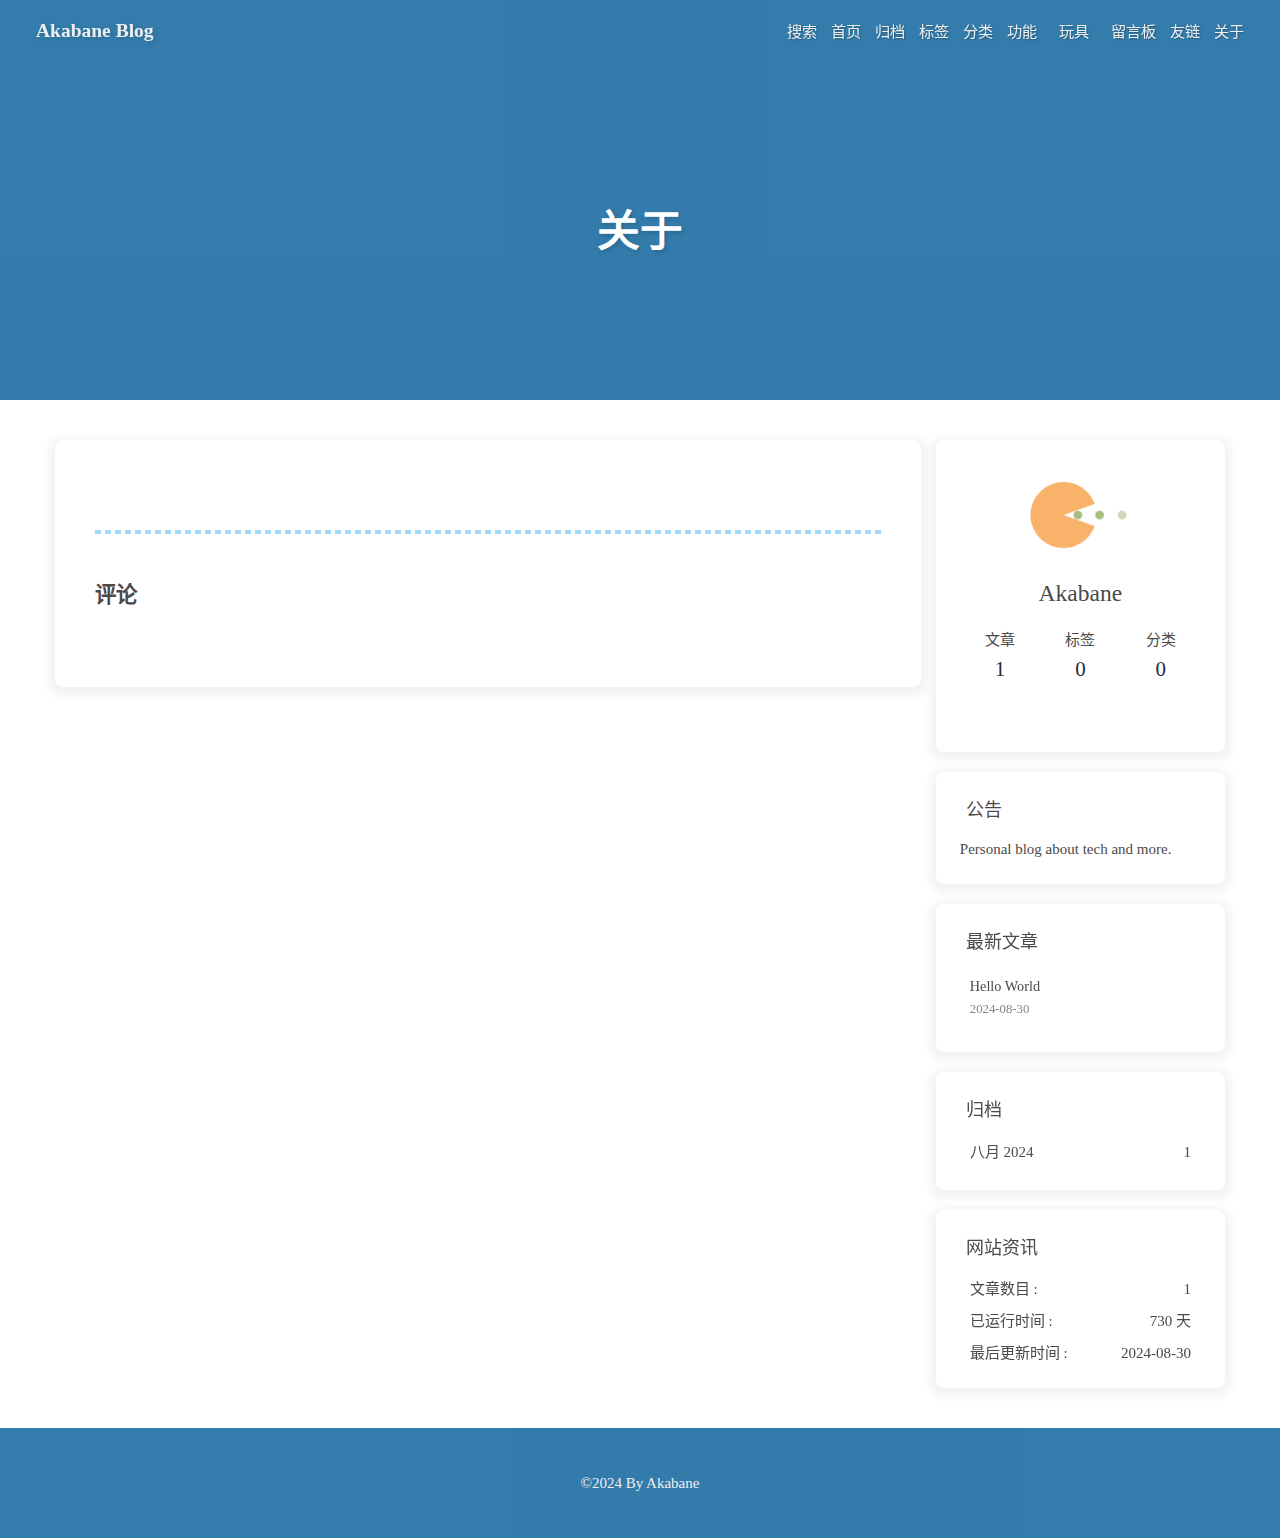
==== about/index.html @ aec5332e "Site updated: 2024-08-30 19:26:04" ====
<!DOCTYPE html><html lang="zh-CN" data-theme="light"><head><meta charset="UTF-8"><meta http-equiv="X-UA-Compatible" content="IE=edge"><meta name="viewport" content="width=device-width, initial-scale=1.0,viewport-fit=cover"><title>关于 | Akabane Blog</title><meta name="author" content="Akabane"><meta name="copyright" content="Akabane"><meta name="format-detection" content="telephone=no"><meta name="theme-color" content="#ffffff"><meta property="og:type" content="website">
<meta property="og:title" content="关于">
<meta property="og:url" content="https://www.akabane.blog/about/index.html">
<meta property="og:site_name" content="Akabane Blog">
<meta property="og:locale" content="zh_CN">
<meta property="og:image" content="https://resources.akabane.blog/resources/avatar.webp">
<meta property="article:published_time" content="2024-08-30T04:27:38.000Z">
<meta property="article:modified_time" content="2024-08-30T04:28:14.396Z">
<meta property="article:author" content="Akabane">
<meta name="twitter:card" content="summary">
<meta name="twitter:image" content="https://resources.akabane.blog/resources/avatar.webp"><link rel="shortcut icon" href="https://resources.akabane.blog/resources/avatar.webp"><link rel="canonical" href="https://www.akabane.blog/about/index.html"><link rel="preconnect" href="//cdn.jsdelivr.net"/><link rel="stylesheet" href="/css/index.css?v=4.13.0"><link rel="stylesheet" href="https://resources.akabane.blog/plugins/@fortawesome/fontawesome-free/css/all.min.css"><link rel="stylesheet" href="https://resources.akabane.blog/plugins/@fancyapps/ui/dist/fancybox/fancybox.css" media="print" onload="this.media='all'"><script>const GLOBAL_CONFIG = {
  root: '/',
  algolia: undefined,
  localSearch: {"path":"/search.xml","preload":false,"top_n_per_article":1,"unescape":false,"languages":{"hits_empty":"找不到您查询的内容：${query}","hits_stats":"共找到 ${hits} 篇文章"}},
  translate: undefined,
  noticeOutdate: {"limitDay":360,"position":"top","messagePrev":"It has been","messageNext":"days since the last update, the content of the article may be outdated."},
  highlight: {"plugin":"highlight.js","highlightCopy":true,"highlightLang":true,"highlightHeightLimit":false},
  copy: {
    success: '复制成功',
    error: '复制错误',
    noSupport: '浏览器不支持'
  },
  relativeDate: {
    homepage: false,
    post: false
  },
  runtime: '天',
  dateSuffix: {
    just: '刚刚',
    min: '分钟前',
    hour: '小时前',
    day: '天前',
    month: '个月前'
  },
  copyright: undefined,
  lightbox: 'fancybox',
  Snackbar: undefined,
  infinitegrid: {
    js: 'https://resources.akabane.blog/plugins/@egjs/infinitegrid/dist/infinitegrid.min.js',
    buttonText: '加载更多'
  },
  isPhotoFigcaption: true,
  islazyload: false,
  isAnchor: false,
  percent: {
    toc: true,
    rightside: false,
  },
  autoDarkmode: false
}</script><script id="config-diff">var GLOBAL_CONFIG_SITE = {
  title: '关于',
  isPost: false,
  isHome: false,
  isHighlightShrink: false,
  isToc: false,
  postUpdate: '2024-08-30 12:28:14'
}</script><script>(win=>{
      win.saveToLocal = {
        set: (key, value, ttl) => {
          if (ttl === 0) return
          const now = Date.now()
          const expiry = now + ttl * 86400000
          const item = {
            value,
            expiry
          }
          localStorage.setItem(key, JSON.stringify(item))
        },
      
        get: key => {
          const itemStr = localStorage.getItem(key)
      
          if (!itemStr) {
            return undefined
          }
          const item = JSON.parse(itemStr)
          const now = Date.now()
      
          if (now > item.expiry) {
            localStorage.removeItem(key)
            return undefined
          }
          return item.value
        }
      }
    
      win.getScript = (url, attr = {}) => new Promise((resolve, reject) => {
        const script = document.createElement('script')
        script.src = url
        script.async = true
        script.onerror = reject
        script.onload = script.onreadystatechange = function() {
          const loadState = this.readyState
          if (loadState && loadState !== 'loaded' && loadState !== 'complete') return
          script.onload = script.onreadystatechange = null
          resolve()
        }

        Object.keys(attr).forEach(key => {
          script.setAttribute(key, attr[key])
        })

        document.head.appendChild(script)
      })
    
      win.getCSS = (url, id = false) => new Promise((resolve, reject) => {
        const link = document.createElement('link')
        link.rel = 'stylesheet'
        link.href = url
        if (id) link.id = id
        link.onerror = reject
        link.onload = link.onreadystatechange = function() {
          const loadState = this.readyState
          if (loadState && loadState !== 'loaded' && loadState !== 'complete') return
          link.onload = link.onreadystatechange = null
          resolve()
        }
        document.head.appendChild(link)
      })
    
      win.activateDarkMode = () => {
        document.documentElement.setAttribute('data-theme', 'dark')
        if (document.querySelector('meta[name="theme-color"]') !== null) {
          document.querySelector('meta[name="theme-color"]').setAttribute('content', '#0d0d0d')
        }
      }
      win.activateLightMode = () => {
        document.documentElement.setAttribute('data-theme', 'light')
        if (document.querySelector('meta[name="theme-color"]') !== null) {
          document.querySelector('meta[name="theme-color"]').setAttribute('content', '#ffffff')
        }
      }
      const t = saveToLocal.get('theme')
    
        if (t === 'dark') activateDarkMode()
        else if (t === 'light') activateLightMode()
      
      const asideStatus = saveToLocal.get('aside-status')
      if (asideStatus !== undefined) {
        if (asideStatus === 'hide') {
          document.documentElement.classList.add('hide-aside')
        } else {
          document.documentElement.classList.remove('hide-aside')
        }
      }
    
      const detectApple = () => {
        if(/iPad|iPhone|iPod|Macintosh/.test(navigator.userAgent)){
          document.documentElement.classList.add('apple')
        }
      }
      detectApple()
    })(window)</script><link rel="stylesheet" href="/css/custom.css"><meta name="generator" content="Hexo 7.3.0"></head><body><div id="loading-box"><div class="loading-left-bg"></div><div class="loading-right-bg"></div><div class="spinner-box"><div class="configure-border-1"><div class="configure-core"></div></div><div class="configure-border-2"><div class="configure-core"></div></div><div class="loading-word">加载中...</div></div></div><script>(()=>{
  const $loadingBox = document.getElementById('loading-box')
  const $body = document.body
  const preloader = {
    endLoading: () => {
      $body.style.overflow = ''
      $loadingBox.classList.add('loaded')
    },
    initLoading: () => {
      $body.style.overflow = 'hidden'
      $loadingBox.classList.remove('loaded')
    }
  }

  preloader.initLoading()
  window.addEventListener('load',() => { preloader.endLoading() })

  if (false) {
    document.addEventListener('pjax:send', () => { preloader.initLoading() })
    document.addEventListener('pjax:complete', () => { preloader.endLoading() })
  }
})()</script><div id="sidebar"><div id="menu-mask"></div><div id="sidebar-menus"><div class="avatar-img is-center"><img src="https://resources.akabane.blog/resources/avatar.webp" onerror="onerror=null;src='/img/friend_404.gif'" alt="avatar"/></div><div class="sidebar-site-data site-data is-center"><a href="/archives/"><div class="headline">文章</div><div class="length-num">1</div></a><a href="/tags/"><div class="headline">标签</div><div class="length-num">0</div></a><a href="/categories/"><div class="headline">分类</div><div class="length-num">0</div></a></div><hr class="custom-hr"/><div class="menus_items"><div class="menus_item"><a class="site-page" href="/"><i class="fa-fw fas fa-home"></i><span> 首页</span></a></div><div class="menus_item"><a class="site-page" href="/archives/"><i class="fa-fw fas fa-archive"></i><span> 归档</span></a></div><div class="menus_item"><a class="site-page" href="/tags/"><i class="fa-fw fas fa-tags"></i><span> 标签</span></a></div><div class="menus_item"><a class="site-page" href="/categories/"><i class="fa-fw fas fa-folder-open"></i><span> 分类</span></a></div><div class="menus_item"><a class="site-page group" href="javascript:void(0);"><i class="fa-fw fa-solid fa-wand-sparkles"></i><span> 功能</span><i class="fas fa-chevron-down"></i></a><ul class="menus_item_child"><li><a class="site-page child" href="/null"><i class="fa-fw fa-solid fa-code"></i><span> null</span></a></li></ul></div><div class="menus_item"><a class="site-page group" href="javascript:void(0);"><i class="fa-fw fa-solid fa-dragon"></i><span> 玩具</span><i class="fas fa-chevron-down"></i></a><ul class="menus_item_child"><li><a class="site-page child" href="/null"><i class="fa-fw fa-solid fa-code"></i><span> null</span></a></li></ul></div><div class="menus_item"><a class="site-page" href="/messages"><i class="fa-fw fa-solid fa-comment-dots"></i><span> 留言板</span></a></div><div class="menus_item"><a class="site-page" href="/link/"><i class="fa-fw fas fa-link"></i><span> 友链</span></a></div><div class="menus_item"><a class="site-page" href="/about/"><i class="fa-fw fas fa-heart"></i><span> 关于</span></a></div></div></div></div><div class="page" id="body-wrap"><header class="not-home-page" id="page-header"><nav id="nav"><span id="blog-info"><a href="/" title="Akabane Blog"><span class="site-name">Akabane Blog</span></a></span><div id="menus"><div id="search-button"><a class="site-page social-icon search" href="javascript:void(0);"><i class="fas fa-search fa-fw"></i><span> 搜索</span></a></div><div class="menus_items"><div class="menus_item"><a class="site-page" href="/"><i class="fa-fw fas fa-home"></i><span> 首页</span></a></div><div class="menus_item"><a class="site-page" href="/archives/"><i class="fa-fw fas fa-archive"></i><span> 归档</span></a></div><div class="menus_item"><a class="site-page" href="/tags/"><i class="fa-fw fas fa-tags"></i><span> 标签</span></a></div><div class="menus_item"><a class="site-page" href="/categories/"><i class="fa-fw fas fa-folder-open"></i><span> 分类</span></a></div><div class="menus_item"><a class="site-page group" href="javascript:void(0);"><i class="fa-fw fa-solid fa-wand-sparkles"></i><span> 功能</span><i class="fas fa-chevron-down"></i></a><ul class="menus_item_child"><li><a class="site-page child" href="/null"><i class="fa-fw fa-solid fa-code"></i><span> null</span></a></li></ul></div><div class="menus_item"><a class="site-page group" href="javascript:void(0);"><i class="fa-fw fa-solid fa-dragon"></i><span> 玩具</span><i class="fas fa-chevron-down"></i></a><ul class="menus_item_child"><li><a class="site-page child" href="/null"><i class="fa-fw fa-solid fa-code"></i><span> null</span></a></li></ul></div><div class="menus_item"><a class="site-page" href="/messages"><i class="fa-fw fa-solid fa-comment-dots"></i><span> 留言板</span></a></div><div class="menus_item"><a class="site-page" href="/link/"><i class="fa-fw fas fa-link"></i><span> 友链</span></a></div><div class="menus_item"><a class="site-page" href="/about/"><i class="fa-fw fas fa-heart"></i><span> 关于</span></a></div></div><div id="toggle-menu"><a class="site-page" href="javascript:void(0);"><i class="fas fa-bars fa-fw"></i></a></div></div></nav><div id="page-site-info"><h1 id="site-title">关于</h1></div></header><main class="layout" id="content-inner"><div id="page"><div id="article-container"></div><hr class="custom-hr"/><div id="post-comment"><div class="comment-head"><div class="comment-headline"><i class="fas fa-comments fa-fw"></i><span> 评论</span></div></div><div class="comment-wrap"><div><div id="giscus-wrap"></div></div></div></div></div><div class="aside-content" id="aside-content"><div class="card-widget card-info"><div class="is-center"><div class="avatar-img"><img src="https://resources.akabane.blog/resources/avatar.webp" onerror="this.onerror=null;this.src='/img/friend_404.gif'" alt="avatar"/></div><div class="author-info__name">Akabane</div><div class="author-info__description"></div></div><div class="card-info-data site-data is-center"><a href="/archives/"><div class="headline">文章</div><div class="length-num">1</div></a><a href="/tags/"><div class="headline">标签</div><div class="length-num">0</div></a><a href="/categories/"><div class="headline">分类</div><div class="length-num">0</div></a></div><div class="card-info-social-icons is-center"><a class="social-icon" href="https://github.com/COPaAkabane" target="_blank" title="Github"><i class="fab fa-github" style="color: #1E90FF;"></i></a><a class="social-icon" href="mailto:contact@akabane.blog" target="_blank" title="Email"><i class="fas fa-envelope" style="color: #1E90FF;"></i></a><a class="social-icon" href="https://space.bilibili.com/3537111714105787" target="_blank" title="BiliBili"><i class="fa-brands fa-bilibili" style="color: #1E90FF;"></i></a></div></div><div class="card-widget card-announcement"><div class="item-headline"><i class="fas fa-bullhorn fa-shake"></i><span>公告</span></div><div class="announcement_content">Personal blog about tech and more.</div></div><div class="sticky_layout"><div class="card-widget card-recent-post"><div class="item-headline"><i class="fas fa-history"></i><span>最新文章</span></div><div class="aside-list"><div class="aside-list-item no-cover"><div class="content"><a class="title" href="/archives/hello-world.html" title="Hello World">Hello World</a><time datetime="2024-08-30T03:13:29.119Z" title="发表于 2024-08-30 11:13:29">2024-08-30</time></div></div></div></div><div class="card-widget card-archives"><div class="item-headline"><i class="fas fa-archive"></i><span>归档</span></div><ul class="card-archive-list"><li class="card-archive-list-item"><a class="card-archive-list-link" href="/archives/2024/08/"><span class="card-archive-list-date">八月 2024</span><span class="card-archive-list-count">1</span></a></li></ul></div><div class="card-widget card-webinfo"><div class="item-headline"><i class="fas fa-chart-line"></i><span>网站资讯</span></div><div class="webinfo"><div class="webinfo-item"><div class="item-name">文章数目 :</div><div class="item-count">1</div></div><div class="webinfo-item"><div class="item-name">已运行时间 :</div><div class="item-count" id="runtimeshow" data-publishDate="2024-07-24T12:32:00.000Z"><i class="fa-solid fa-spinner fa-spin"></i></div></div><div class="webinfo-item"><div class="item-name">最后更新时间 :</div><div class="item-count" id="last-push-date" data-lastPushDate="2024-08-30T11:26:04.118Z"><i class="fa-solid fa-spinner fa-spin"></i></div></div></div></div></div></div></main><footer id="footer"><div id="footer-wrap"><div class="copyright">&copy;2024 By Akabane</div></div></footer></div><div id="rightside"><div id="rightside-config-hide"><button id="darkmode" type="button" title="浅色和深色模式转换"><i class="fas fa-adjust"></i></button><button id="hide-aside-btn" type="button" title="单栏和双栏切换"><i class="fas fa-arrows-alt-h"></i></button></div><div id="rightside-config-show"><button id="rightside-config" type="button" title="设置"><i class="fas fa-cog fa-spin"></i></button><a id="to_comment" href="#post-comment" title="直达评论"><i class="fas fa-comments"></i></a><button id="go-up" type="button" title="回到顶部"><span class="scroll-percent"></span><i class="fas fa-arrow-up"></i></button></div></div><div><script src="/js/utils.js?v=4.13.0"></script><script src="/js/main.js?v=4.13.0"></script><script src="https://resources.akabane.blog/plugins/@fancyapps/ui/dist/fancybox/fancybox.umd.js"></script><div class="js-pjax"><script>(()=>{
  const getGiscusTheme = theme => {
    return theme === 'dark' ? 'dark' : 'light'
  }

  const loadGiscus = () => {
    const config = Object.assign({
      src: 'https://giscus.app/client.js',
      'data-repo': 'COPaAkabane/cus',
      'data-repo-id': 'R_kgDOMai7QA',
      'data-category-id': '',
      'data-mapping': 'pathname',
      'data-theme': getGiscusTheme(document.documentElement.getAttribute('data-theme')),
      'data-reactions-enabled': '1',
      crossorigin: 'anonymous',
      async: true
    },null)

    const ele = document.createElement('script')
    for (let key in config) {
      ele.setAttribute(key, config[key])
    }
    document.getElementById('giscus-wrap').appendChild(ele)
  }

  const changeGiscusTheme = theme => {
    const sendMessage = message => {
      const iframe = document.querySelector('iframe.giscus-frame')
      if (!iframe) return
      iframe.contentWindow.postMessage({ giscus: message }, 'https://giscus.app')
    }

    sendMessage({
      setConfig: {
        theme: getGiscusTheme(theme)
      }
    });
  }

  btf.addGlobalFn('themeChange', changeGiscusTheme, 'giscus')

  if ('Giscus' === 'Giscus' || !true) {
    if (true) btf.loadComment(document.getElementById('giscus-wrap'), loadGiscus)
    else loadGiscus()
  } else {
    window.loadOtherComment= loadGiscus
  }
})()</script></div><script defer="defer" id="ribbon" src="https://resources.akabane.blog/plugins/butterfly-extsrc/dist/canvas-ribbon.min.js" size="150" alpha="0.6" zIndex="-1" mobile="true" data-click="true"></script><div id="local-search"><div class="search-dialog"><nav class="search-nav"><span class="search-dialog-title">搜索</span><span id="loading-status"></span><button class="search-close-button"><i class="fas fa-times"></i></button></nav><div class="is-center" id="loading-database"><i class="fas fa-spinner fa-pulse"></i><span>  数据库加载中</span></div><div class="search-wrap"><div id="local-search-input"><div class="local-search-box"><input class="local-search-box--input" placeholder="搜索文章" type="text"/></div></div><hr/><div id="local-search-results"></div><div id="local-search-stats-wrap"></div></div></div><div id="search-mask"></div><script src="/js/search/local-search.js?v=4.13.0"></script></div></div></body></html>
---- css/custom.css ----
@font-face {
	font-family: Harmony;
    font-display: swap;
	src: url('https://resources.akabane.blog/resources/fonts/HarmonyOS_Sans_SC_Medium.woff') format('woff');
}
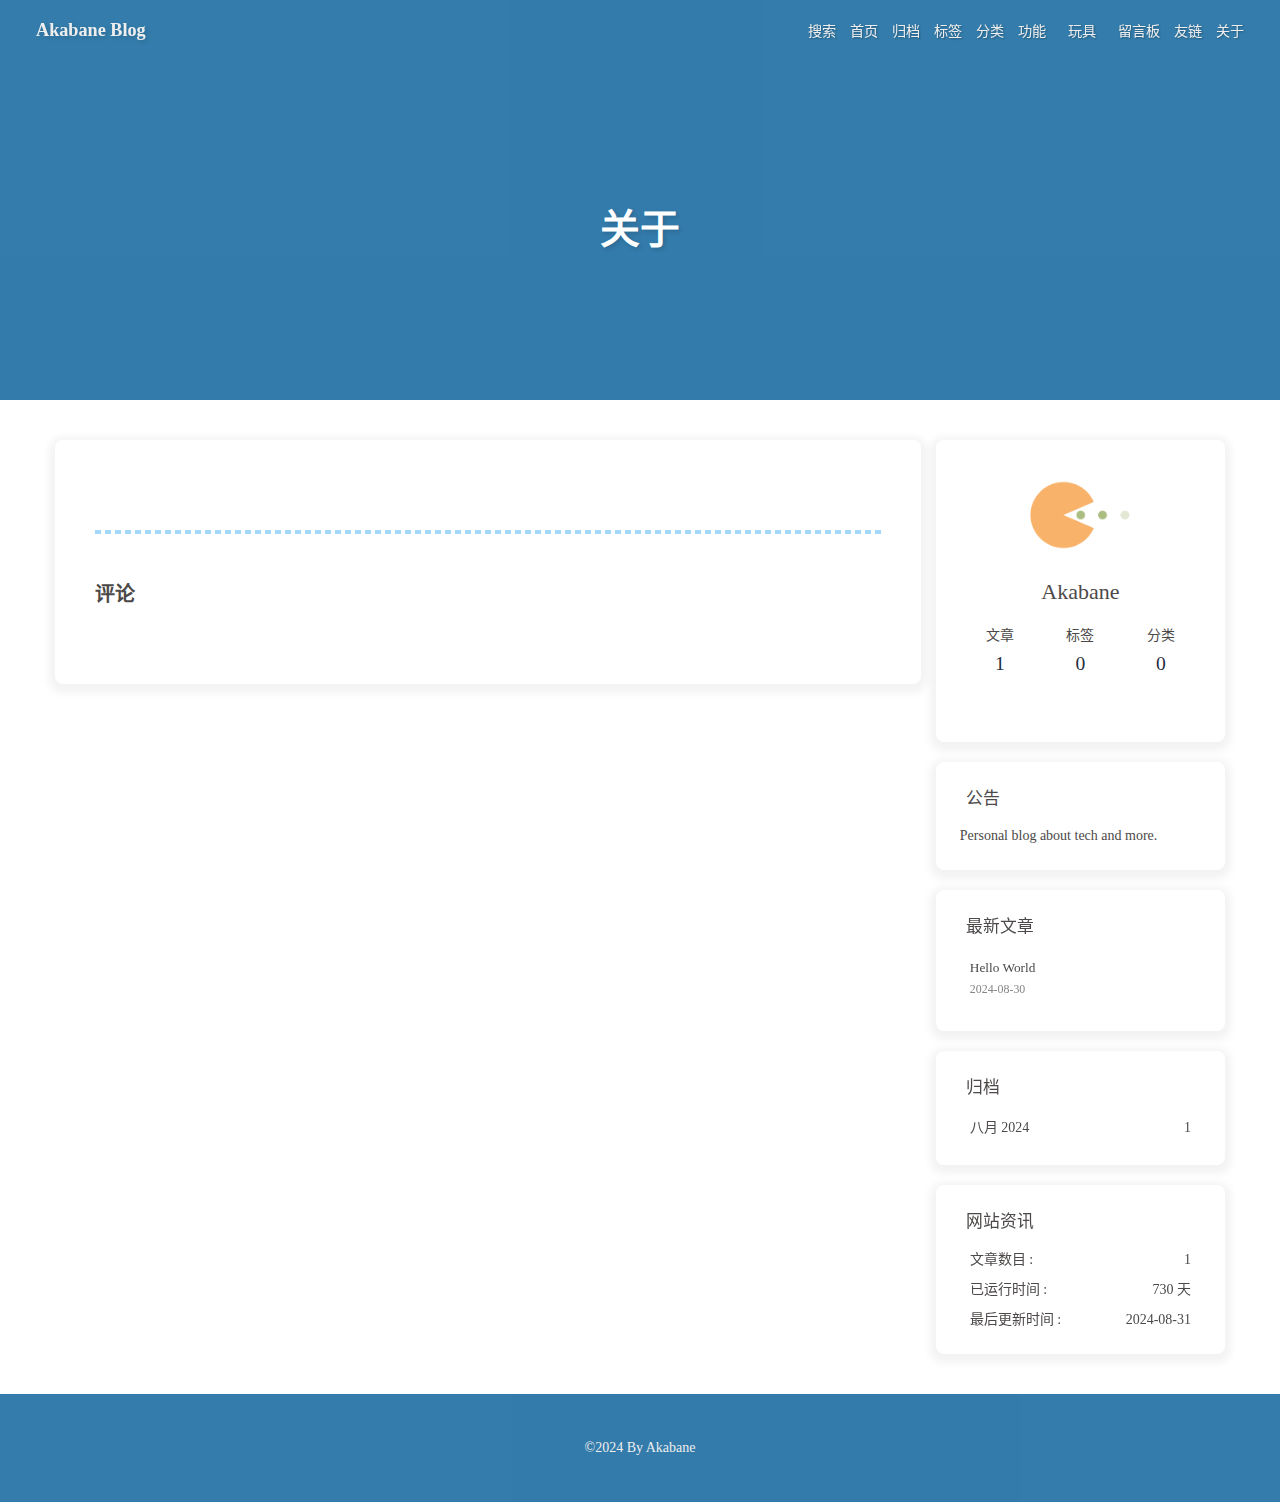
==== commit b7cbb264: "Site updated: 2024-08-31 11:11:46" ====
--- a/about/index.html
+++ b/about/index.html
@@ -150,28 +150,7 @@
         }
       }
       detectApple()
-    })(window)</script><link rel="stylesheet" href="/css/custom.css"><meta name="generator" content="Hexo 7.3.0"></head><body><div id="loading-box"><div class="loading-left-bg"></div><div class="loading-right-bg"></div><div class="spinner-box"><div class="configure-border-1"><div class="configure-core"></div></div><div class="configure-border-2"><div class="configure-core"></div></div><div class="loading-word">加载中...</div></div></div><script>(()=>{
-  const $loadingBox = document.getElementById('loading-box')
-  const $body = document.body
-  const preloader = {
-    endLoading: () => {
-      $body.style.overflow = ''
-      $loadingBox.classList.add('loaded')
-    },
-    initLoading: () => {
-      $body.style.overflow = 'hidden'
-      $loadingBox.classList.remove('loaded')
-    }
-  }
-
-  preloader.initLoading()
-  window.addEventListener('load',() => { preloader.endLoading() })
-
-  if (false) {
-    document.addEventListener('pjax:send', () => { preloader.initLoading() })
-    document.addEventListener('pjax:complete', () => { preloader.endLoading() })
-  }
-})()</script><div id="sidebar"><div id="menu-mask"></div><div id="sidebar-menus"><div class="avatar-img is-center"><img src="https://resources.akabane.blog/resources/avatar.webp" onerror="onerror=null;src='/img/friend_404.gif'" alt="avatar"/></div><div class="sidebar-site-data site-data is-center"><a href="/archives/"><div class="headline">文章</div><div class="length-num">1</div></a><a href="/tags/"><div class="headline">标签</div><div class="length-num">0</div></a><a href="/categories/"><div class="headline">分类</div><div class="length-num">0</div></a></div><hr class="custom-hr"/><div class="menus_items"><div class="menus_item"><a class="site-page" href="/"><i class="fa-fw fas fa-home"></i><span> 首页</span></a></div><div class="menus_item"><a class="site-page" href="/archives/"><i class="fa-fw fas fa-archive"></i><span> 归档</span></a></div><div class="menus_item"><a class="site-page" href="/tags/"><i class="fa-fw fas fa-tags"></i><span> 标签</span></a></div><div class="menus_item"><a class="site-page" href="/categories/"><i class="fa-fw fas fa-folder-open"></i><span> 分类</span></a></div><div class="menus_item"><a class="site-page group" href="javascript:void(0);"><i class="fa-fw fa-solid fa-wand-sparkles"></i><span> 功能</span><i class="fas fa-chevron-down"></i></a><ul class="menus_item_child"><li><a class="site-page child" href="/null"><i class="fa-fw fa-solid fa-code"></i><span> null</span></a></li></ul></div><div class="menus_item"><a class="site-page group" href="javascript:void(0);"><i class="fa-fw fa-solid fa-dragon"></i><span> 玩具</span><i class="fas fa-chevron-down"></i></a><ul class="menus_item_child"><li><a class="site-page child" href="/null"><i class="fa-fw fa-solid fa-code"></i><span> null</span></a></li></ul></div><div class="menus_item"><a class="site-page" href="/messages"><i class="fa-fw fa-solid fa-comment-dots"></i><span> 留言板</span></a></div><div class="menus_item"><a class="site-page" href="/link/"><i class="fa-fw fas fa-link"></i><span> 友链</span></a></div><div class="menus_item"><a class="site-page" href="/about/"><i class="fa-fw fas fa-heart"></i><span> 关于</span></a></div></div></div></div><div class="page" id="body-wrap"><header class="not-home-page" id="page-header"><nav id="nav"><span id="blog-info"><a href="/" title="Akabane Blog"><span class="site-name">Akabane Blog</span></a></span><div id="menus"><div id="search-button"><a class="site-page social-icon search" href="javascript:void(0);"><i class="fas fa-search fa-fw"></i><span> 搜索</span></a></div><div class="menus_items"><div class="menus_item"><a class="site-page" href="/"><i class="fa-fw fas fa-home"></i><span> 首页</span></a></div><div class="menus_item"><a class="site-page" href="/archives/"><i class="fa-fw fas fa-archive"></i><span> 归档</span></a></div><div class="menus_item"><a class="site-page" href="/tags/"><i class="fa-fw fas fa-tags"></i><span> 标签</span></a></div><div class="menus_item"><a class="site-page" href="/categories/"><i class="fa-fw fas fa-folder-open"></i><span> 分类</span></a></div><div class="menus_item"><a class="site-page group" href="javascript:void(0);"><i class="fa-fw fa-solid fa-wand-sparkles"></i><span> 功能</span><i class="fas fa-chevron-down"></i></a><ul class="menus_item_child"><li><a class="site-page child" href="/null"><i class="fa-fw fa-solid fa-code"></i><span> null</span></a></li></ul></div><div class="menus_item"><a class="site-page group" href="javascript:void(0);"><i class="fa-fw fa-solid fa-dragon"></i><span> 玩具</span><i class="fas fa-chevron-down"></i></a><ul class="menus_item_child"><li><a class="site-page child" href="/null"><i class="fa-fw fa-solid fa-code"></i><span> null</span></a></li></ul></div><div class="menus_item"><a class="site-page" href="/messages"><i class="fa-fw fa-solid fa-comment-dots"></i><span> 留言板</span></a></div><div class="menus_item"><a class="site-page" href="/link/"><i class="fa-fw fas fa-link"></i><span> 友链</span></a></div><div class="menus_item"><a class="site-page" href="/about/"><i class="fa-fw fas fa-heart"></i><span> 关于</span></a></div></div><div id="toggle-menu"><a class="site-page" href="javascript:void(0);"><i class="fas fa-bars fa-fw"></i></a></div></div></nav><div id="page-site-info"><h1 id="site-title">关于</h1></div></header><main class="layout" id="content-inner"><div id="page"><div id="article-container"></div><hr class="custom-hr"/><div id="post-comment"><div class="comment-head"><div class="comment-headline"><i class="fas fa-comments fa-fw"></i><span> 评论</span></div></div><div class="comment-wrap"><div><div id="giscus-wrap"></div></div></div></div></div><div class="aside-content" id="aside-content"><div class="card-widget card-info"><div class="is-center"><div class="avatar-img"><img src="https://resources.akabane.blog/resources/avatar.webp" onerror="this.onerror=null;this.src='/img/friend_404.gif'" alt="avatar"/></div><div class="author-info__name">Akabane</div><div class="author-info__description"></div></div><div class="card-info-data site-data is-center"><a href="/archives/"><div class="headline">文章</div><div class="length-num">1</div></a><a href="/tags/"><div class="headline">标签</div><div class="length-num">0</div></a><a href="/categories/"><div class="headline">分类</div><div class="length-num">0</div></a></div><div class="card-info-social-icons is-center"><a class="social-icon" href="https://github.com/COPaAkabane" target="_blank" title="Github"><i class="fab fa-github" style="color: #1E90FF;"></i></a><a class="social-icon" href="mailto:contact@akabane.blog" target="_blank" title="Email"><i class="fas fa-envelope" style="color: #1E90FF;"></i></a><a class="social-icon" href="https://space.bilibili.com/3537111714105787" target="_blank" title="BiliBili"><i class="fa-brands fa-bilibili" style="color: #1E90FF;"></i></a></div></div><div class="card-widget card-announcement"><div class="item-headline"><i class="fas fa-bullhorn fa-shake"></i><span>公告</span></div><div class="announcement_content">Personal blog about tech and more.</div></div><div class="sticky_layout"><div class="card-widget card-recent-post"><div class="item-headline"><i class="fas fa-history"></i><span>最新文章</span></div><div class="aside-list"><div class="aside-list-item no-cover"><div class="content"><a class="title" href="/archives/hello-world.html" title="Hello World">Hello World</a><time datetime="2024-08-30T03:13:29.119Z" title="发表于 2024-08-30 11:13:29">2024-08-30</time></div></div></div></div><div class="card-widget card-archives"><div class="item-headline"><i class="fas fa-archive"></i><span>归档</span></div><ul class="card-archive-list"><li class="card-archive-list-item"><a class="card-archive-list-link" href="/archives/2024/08/"><span class="card-archive-list-date">八月 2024</span><span class="card-archive-list-count">1</span></a></li></ul></div><div class="card-widget card-webinfo"><div class="item-headline"><i class="fas fa-chart-line"></i><span>网站资讯</span></div><div class="webinfo"><div class="webinfo-item"><div class="item-name">文章数目 :</div><div class="item-count">1</div></div><div class="webinfo-item"><div class="item-name">已运行时间 :</div><div class="item-count" id="runtimeshow" data-publishDate="2024-07-24T12:32:00.000Z"><i class="fa-solid fa-spinner fa-spin"></i></div></div><div class="webinfo-item"><div class="item-name">最后更新时间 :</div><div class="item-count" id="last-push-date" data-lastPushDate="2024-08-30T11:26:04.118Z"><i class="fa-solid fa-spinner fa-spin"></i></div></div></div></div></div></div></main><footer id="footer"><div id="footer-wrap"><div class="copyright">&copy;2024 By Akabane</div></div></footer></div><div id="rightside"><div id="rightside-config-hide"><button id="darkmode" type="button" title="浅色和深色模式转换"><i class="fas fa-adjust"></i></button><button id="hide-aside-btn" type="button" title="单栏和双栏切换"><i class="fas fa-arrows-alt-h"></i></button></div><div id="rightside-config-show"><button id="rightside-config" type="button" title="设置"><i class="fas fa-cog fa-spin"></i></button><a id="to_comment" href="#post-comment" title="直达评论"><i class="fas fa-comments"></i></a><button id="go-up" type="button" title="回到顶部"><span class="scroll-percent"></span><i class="fas fa-arrow-up"></i></button></div></div><div><script src="/js/utils.js?v=4.13.0"></script><script src="/js/main.js?v=4.13.0"></script><script src="https://resources.akabane.blog/plugins/@fancyapps/ui/dist/fancybox/fancybox.umd.js"></script><div class="js-pjax"><script>(()=>{
+    })(window)</script><link rel="stylesheet" href="/css/custom.css"><meta name="generator" content="Hexo 7.3.0"></head><body><div id="sidebar"><div id="menu-mask"></div><div id="sidebar-menus"><div class="avatar-img is-center"><img src="https://resources.akabane.blog/resources/avatar.webp" onerror="onerror=null;src='/img/friend_404.gif'" alt="avatar"/></div><div class="sidebar-site-data site-data is-center"><a href="/archives/"><div class="headline">文章</div><div class="length-num">1</div></a><a href="/tags/"><div class="headline">标签</div><div class="length-num">0</div></a><a href="/categories/"><div class="headline">分类</div><div class="length-num">0</div></a></div><hr class="custom-hr"/><div class="menus_items"><div class="menus_item"><a class="site-page" href="/"><i class="fa-fw fas fa-home"></i><span> 首页</span></a></div><div class="menus_item"><a class="site-page" href="/archives/"><i class="fa-fw fas fa-archive"></i><span> 归档</span></a></div><div class="menus_item"><a class="site-page" href="/tags/"><i class="fa-fw fas fa-tags"></i><span> 标签</span></a></div><div class="menus_item"><a class="site-page" href="/categories/"><i class="fa-fw fas fa-folder-open"></i><span> 分类</span></a></div><div class="menus_item"><a class="site-page group" href="javascript:void(0);"><i class="fa-fw fa-solid fa-wand-sparkles"></i><span> 功能</span><i class="fas fa-chevron-down"></i></a><ul class="menus_item_child"><li><a class="site-page child" href="/null"><i class="fa-fw fa-solid fa-code"></i><span> null</span></a></li></ul></div><div class="menus_item"><a class="site-page group" href="javascript:void(0);"><i class="fa-fw fa-solid fa-dragon"></i><span> 玩具</span><i class="fas fa-chevron-down"></i></a><ul class="menus_item_child"><li><a class="site-page child" href="/null"><i class="fa-fw fa-solid fa-code"></i><span> null</span></a></li></ul></div><div class="menus_item"><a class="site-page" href="/messages"><i class="fa-fw fa-solid fa-comment-dots"></i><span> 留言板</span></a></div><div class="menus_item"><a class="site-page" href="/link/"><i class="fa-fw fas fa-link"></i><span> 友链</span></a></div><div class="menus_item"><a class="site-page" href="/about/"><i class="fa-fw fas fa-heart"></i><span> 关于</span></a></div></div></div></div><div class="page" id="body-wrap"><header class="not-home-page" id="page-header"><nav id="nav"><span id="blog-info"><a href="/" title="Akabane Blog"><span class="site-name">Akabane Blog</span></a></span><div id="menus"><div id="search-button"><a class="site-page social-icon search" href="javascript:void(0);"><i class="fas fa-search fa-fw"></i><span> 搜索</span></a></div><div class="menus_items"><div class="menus_item"><a class="site-page" href="/"><i class="fa-fw fas fa-home"></i><span> 首页</span></a></div><div class="menus_item"><a class="site-page" href="/archives/"><i class="fa-fw fas fa-archive"></i><span> 归档</span></a></div><div class="menus_item"><a class="site-page" href="/tags/"><i class="fa-fw fas fa-tags"></i><span> 标签</span></a></div><div class="menus_item"><a class="site-page" href="/categories/"><i class="fa-fw fas fa-folder-open"></i><span> 分类</span></a></div><div class="menus_item"><a class="site-page group" href="javascript:void(0);"><i class="fa-fw fa-solid fa-wand-sparkles"></i><span> 功能</span><i class="fas fa-chevron-down"></i></a><ul class="menus_item_child"><li><a class="site-page child" href="/null"><i class="fa-fw fa-solid fa-code"></i><span> null</span></a></li></ul></div><div class="menus_item"><a class="site-page group" href="javascript:void(0);"><i class="fa-fw fa-solid fa-dragon"></i><span> 玩具</span><i class="fas fa-chevron-down"></i></a><ul class="menus_item_child"><li><a class="site-page child" href="/null"><i class="fa-fw fa-solid fa-code"></i><span> null</span></a></li></ul></div><div class="menus_item"><a class="site-page" href="/messages"><i class="fa-fw fa-solid fa-comment-dots"></i><span> 留言板</span></a></div><div class="menus_item"><a class="site-page" href="/link/"><i class="fa-fw fas fa-link"></i><span> 友链</span></a></div><div class="menus_item"><a class="site-page" href="/about/"><i class="fa-fw fas fa-heart"></i><span> 关于</span></a></div></div><div id="toggle-menu"><a class="site-page" href="javascript:void(0);"><i class="fas fa-bars fa-fw"></i></a></div></div></nav><div id="page-site-info"><h1 id="site-title">关于</h1></div></header><main class="layout" id="content-inner"><div id="page"><div id="article-container"></div><hr class="custom-hr"/><div id="post-comment"><div class="comment-head"><div class="comment-headline"><i class="fas fa-comments fa-fw"></i><span> 评论</span></div></div><div class="comment-wrap"><div><div id="giscus-wrap"></div></div></div></div></div><div class="aside-content" id="aside-content"><div class="card-widget card-info"><div class="is-center"><div class="avatar-img"><img src="https://resources.akabane.blog/resources/avatar.webp" onerror="this.onerror=null;this.src='/img/friend_404.gif'" alt="avatar"/></div><div class="author-info__name">Akabane</div><div class="author-info__description"></div></div><div class="card-info-data site-data is-center"><a href="/archives/"><div class="headline">文章</div><div class="length-num">1</div></a><a href="/tags/"><div class="headline">标签</div><div class="length-num">0</div></a><a href="/categories/"><div class="headline">分类</div><div class="length-num">0</div></a></div><div class="card-info-social-icons is-center"><a class="social-icon" href="https://github.com/COPaAkabane" target="_blank" title="Github"><i class="fab fa-github" style="color: #1E90FF;"></i></a><a class="social-icon" href="mailto:contact@akabane.blog" target="_blank" title="Email"><i class="fas fa-envelope" style="color: #1E90FF;"></i></a><a class="social-icon" href="https://space.bilibili.com/3537111714105787" target="_blank" title="BiliBili"><i class="fa-brands fa-bilibili" style="color: #1E90FF;"></i></a></div></div><div class="card-widget card-announcement"><div class="item-headline"><i class="fas fa-bullhorn fa-shake"></i><span>公告</span></div><div class="announcement_content">Personal blog about tech and more.</div></div><div class="sticky_layout"><div class="card-widget card-recent-post"><div class="item-headline"><i class="fas fa-history"></i><span>最新文章</span></div><div class="aside-list"><div class="aside-list-item no-cover"><div class="content"><a class="title" href="/archives/hello-world.html" title="Hello World">Hello World</a><time datetime="2024-08-30T03:13:29.119Z" title="发表于 2024-08-30 11:13:29">2024-08-30</time></div></div></div></div><div class="card-widget card-archives"><div class="item-headline"><i class="fas fa-archive"></i><span>归档</span></div><ul class="card-archive-list"><li class="card-archive-list-item"><a class="card-archive-list-link" href="/archives/2024/08/"><span class="card-archive-list-date">八月 2024</span><span class="card-archive-list-count">1</span></a></li></ul></div><div class="card-widget card-webinfo"><div class="item-headline"><i class="fas fa-chart-line"></i><span>网站资讯</span></div><div class="webinfo"><div class="webinfo-item"><div class="item-name">文章数目 :</div><div class="item-count">1</div></div><div class="webinfo-item"><div class="item-name">已运行时间 :</div><div class="item-count" id="runtimeshow" data-publishDate="2024-07-24T12:32:00.000Z"><i class="fa-solid fa-spinner fa-spin"></i></div></div><div class="webinfo-item"><div class="item-name">最后更新时间 :</div><div class="item-count" id="last-push-date" data-lastPushDate="2024-08-31T03:11:46.189Z"><i class="fa-solid fa-spinner fa-spin"></i></div></div></div></div></div></div></main><footer id="footer"><div id="footer-wrap"><div class="copyright">&copy;2024 By Akabane</div></div></footer></div><div id="rightside"><div id="rightside-config-hide"><button id="darkmode" type="button" title="浅色和深色模式转换"><i class="fas fa-adjust"></i></button><button id="hide-aside-btn" type="button" title="单栏和双栏切换"><i class="fas fa-arrows-alt-h"></i></button></div><div id="rightside-config-show"><button id="rightside-config" type="button" title="设置"><i class="fas fa-cog fa-spin"></i></button><a id="to_comment" href="#post-comment" title="直达评论"><i class="fas fa-comments"></i></a><button id="go-up" type="button" title="回到顶部"><span class="scroll-percent"></span><i class="fas fa-arrow-up"></i></button></div></div><div><script src="/js/utils.js?v=4.13.0"></script><script src="/js/main.js?v=4.13.0"></script><script src="https://resources.akabane.blog/plugins/@fancyapps/ui/dist/fancybox/fancybox.umd.js"></script><div class="js-pjax"><script>(()=>{
   const getGiscusTheme = theme => {
     return theme === 'dark' ? 'dark' : 'light'
   }
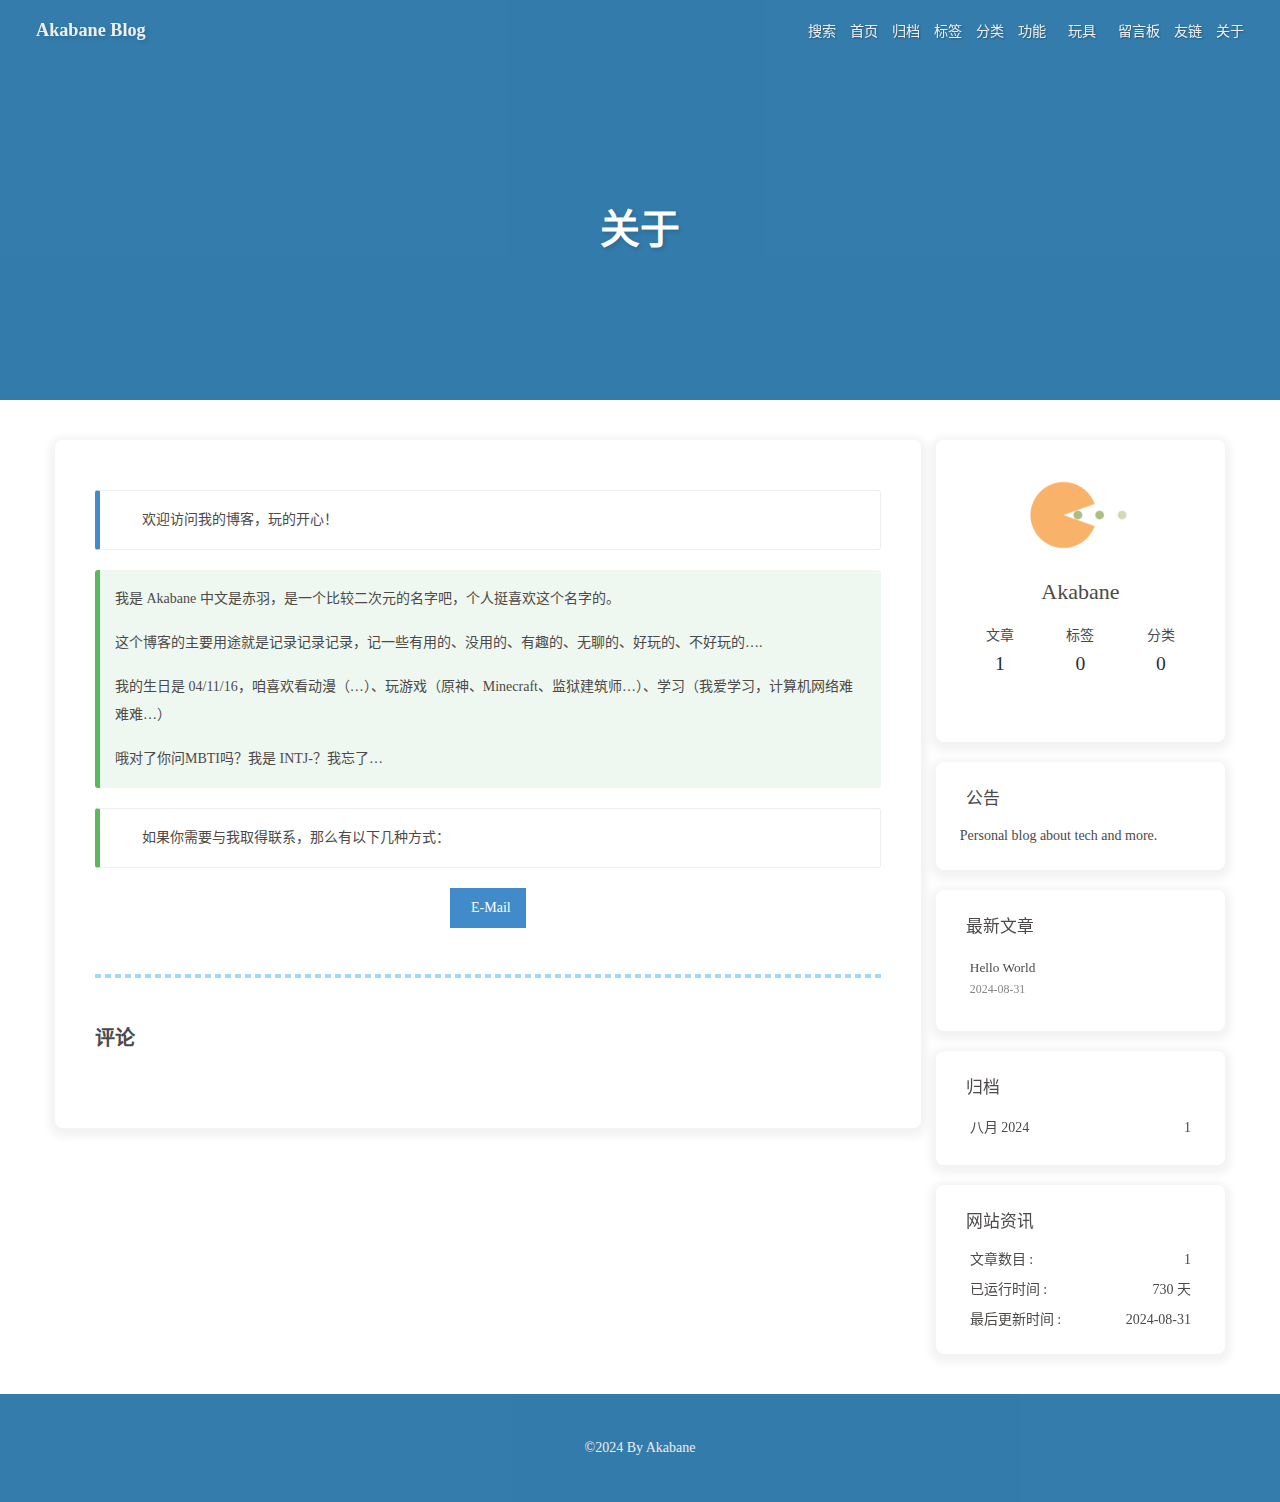
==== commit 8b74fa97: "Site updated: 2024-08-31 21:33:47" ====
--- a/about/index.html
+++ b/about/index.html
@@ -1,11 +1,13 @@
-<!DOCTYPE html><html lang="zh-CN" data-theme="light"><head><meta charset="UTF-8"><meta http-equiv="X-UA-Compatible" content="IE=edge"><meta name="viewport" content="width=device-width, initial-scale=1.0,viewport-fit=cover"><title>关于 | Akabane Blog</title><meta name="author" content="Akabane"><meta name="copyright" content="Akabane"><meta name="format-detection" content="telephone=no"><meta name="theme-color" content="#ffffff"><meta property="og:type" content="website">
+<!DOCTYPE html><html lang="zh-CN" data-theme="light"><head><meta charset="UTF-8"><meta http-equiv="X-UA-Compatible" content="IE=edge"><meta name="viewport" content="width=device-width, initial-scale=1.0,viewport-fit=cover"><title>关于 | Akabane Blog</title><meta name="author" content="Akabane"><meta name="copyright" content="Akabane"><meta name="format-detection" content="telephone=no"><meta name="theme-color" content="#ffffff"><meta name="description" content="欢迎访问我的博客，玩的开心！   我是 Akabane 中文是赤羽，是一个比较二次元的名字吧，个人挺喜欢这个名字的。 这个博客的主要用途就是记录记录记录，记一些有用的、没用的、有趣的、无聊的、好玩的、不好玩的…. 我的生日是 04&#x2F;11&#x2F;16，咱喜欢看动漫（…）、玩游戏（原神、Minecraft、监狱建筑师…）、学习（我爱学习，计算机网络难难难…） 哦对了你问MBTI吗？我是">
+<meta property="og:type" content="website">
 <meta property="og:title" content="关于">
 <meta property="og:url" content="https://www.akabane.blog/about/index.html">
 <meta property="og:site_name" content="Akabane Blog">
+<meta property="og:description" content="欢迎访问我的博客，玩的开心！   我是 Akabane 中文是赤羽，是一个比较二次元的名字吧，个人挺喜欢这个名字的。 这个博客的主要用途就是记录记录记录，记一些有用的、没用的、有趣的、无聊的、好玩的、不好玩的…. 我的生日是 04&#x2F;11&#x2F;16，咱喜欢看动漫（…）、玩游戏（原神、Minecraft、监狱建筑师…）、学习（我爱学习，计算机网络难难难…） 哦对了你问MBTI吗？我是">
 <meta property="og:locale" content="zh_CN">
 <meta property="og:image" content="https://resources.akabane.blog/resources/avatar.webp">
 <meta property="article:published_time" content="2024-08-30T04:27:38.000Z">
-<meta property="article:modified_time" content="2024-08-30T04:28:14.396Z">
+<meta property="article:modified_time" content="2024-08-31T13:18:51.237Z">
 <meta property="article:author" content="Akabane">
 <meta name="twitter:card" content="summary">
 <meta name="twitter:image" content="https://resources.akabane.blog/resources/avatar.webp"><link rel="shortcut icon" href="https://resources.akabane.blog/resources/avatar.webp"><link rel="canonical" href="https://www.akabane.blog/about/index.html"><link rel="preconnect" href="//cdn.jsdelivr.net"/><link rel="stylesheet" href="/css/index.css?v=4.13.0"><link rel="stylesheet" href="https://resources.akabane.blog/plugins/@fortawesome/fontawesome-free/css/all.min.css"><link rel="stylesheet" href="https://resources.akabane.blog/plugins/@fancyapps/ui/dist/fancybox/fancybox.css" media="print" onload="this.media='all'"><script>const GLOBAL_CONFIG = {
@@ -53,7 +55,7 @@
   isHome: false,
   isHighlightShrink: false,
   isToc: false,
-  postUpdate: '2024-08-30 12:28:14'
+  postUpdate: '2024-08-31 21:18:51'
 }</script><script>(win=>{
       win.saveToLocal = {
         set: (key, value, ttl) => {
@@ -150,7 +152,23 @@
         }
       }
       detectApple()
-    })(window)</script><link rel="stylesheet" href="/css/custom.css"><meta name="generator" content="Hexo 7.3.0"></head><body><div id="sidebar"><div id="menu-mask"></div><div id="sidebar-menus"><div class="avatar-img is-center"><img src="https://resources.akabane.blog/resources/avatar.webp" onerror="onerror=null;src='/img/friend_404.gif'" alt="avatar"/></div><div class="sidebar-site-data site-data is-center"><a href="/archives/"><div class="headline">文章</div><div class="length-num">1</div></a><a href="/tags/"><div class="headline">标签</div><div class="length-num">0</div></a><a href="/categories/"><div class="headline">分类</div><div class="length-num">0</div></a></div><hr class="custom-hr"/><div class="menus_items"><div class="menus_item"><a class="site-page" href="/"><i class="fa-fw fas fa-home"></i><span> 首页</span></a></div><div class="menus_item"><a class="site-page" href="/archives/"><i class="fa-fw fas fa-archive"></i><span> 归档</span></a></div><div class="menus_item"><a class="site-page" href="/tags/"><i class="fa-fw fas fa-tags"></i><span> 标签</span></a></div><div class="menus_item"><a class="site-page" href="/categories/"><i class="fa-fw fas fa-folder-open"></i><span> 分类</span></a></div><div class="menus_item"><a class="site-page group" href="javascript:void(0);"><i class="fa-fw fa-solid fa-wand-sparkles"></i><span> 功能</span><i class="fas fa-chevron-down"></i></a><ul class="menus_item_child"><li><a class="site-page child" href="/null"><i class="fa-fw fa-solid fa-code"></i><span> null</span></a></li></ul></div><div class="menus_item"><a class="site-page group" href="javascript:void(0);"><i class="fa-fw fa-solid fa-dragon"></i><span> 玩具</span><i class="fas fa-chevron-down"></i></a><ul class="menus_item_child"><li><a class="site-page child" href="/null"><i class="fa-fw fa-solid fa-code"></i><span> null</span></a></li></ul></div><div class="menus_item"><a class="site-page" href="/messages"><i class="fa-fw fa-solid fa-comment-dots"></i><span> 留言板</span></a></div><div class="menus_item"><a class="site-page" href="/link/"><i class="fa-fw fas fa-link"></i><span> 友链</span></a></div><div class="menus_item"><a class="site-page" href="/about/"><i class="fa-fw fas fa-heart"></i><span> 关于</span></a></div></div></div></div><div class="page" id="body-wrap"><header class="not-home-page" id="page-header"><nav id="nav"><span id="blog-info"><a href="/" title="Akabane Blog"><span class="site-name">Akabane Blog</span></a></span><div id="menus"><div id="search-button"><a class="site-page social-icon search" href="javascript:void(0);"><i class="fas fa-search fa-fw"></i><span> 搜索</span></a></div><div class="menus_items"><div class="menus_item"><a class="site-page" href="/"><i class="fa-fw fas fa-home"></i><span> 首页</span></a></div><div class="menus_item"><a class="site-page" href="/archives/"><i class="fa-fw fas fa-archive"></i><span> 归档</span></a></div><div class="menus_item"><a class="site-page" href="/tags/"><i class="fa-fw fas fa-tags"></i><span> 标签</span></a></div><div class="menus_item"><a class="site-page" href="/categories/"><i class="fa-fw fas fa-folder-open"></i><span> 分类</span></a></div><div class="menus_item"><a class="site-page group" href="javascript:void(0);"><i class="fa-fw fa-solid fa-wand-sparkles"></i><span> 功能</span><i class="fas fa-chevron-down"></i></a><ul class="menus_item_child"><li><a class="site-page child" href="/null"><i class="fa-fw fa-solid fa-code"></i><span> null</span></a></li></ul></div><div class="menus_item"><a class="site-page group" href="javascript:void(0);"><i class="fa-fw fa-solid fa-dragon"></i><span> 玩具</span><i class="fas fa-chevron-down"></i></a><ul class="menus_item_child"><li><a class="site-page child" href="/null"><i class="fa-fw fa-solid fa-code"></i><span> null</span></a></li></ul></div><div class="menus_item"><a class="site-page" href="/messages"><i class="fa-fw fa-solid fa-comment-dots"></i><span> 留言板</span></a></div><div class="menus_item"><a class="site-page" href="/link/"><i class="fa-fw fas fa-link"></i><span> 友链</span></a></div><div class="menus_item"><a class="site-page" href="/about/"><i class="fa-fw fas fa-heart"></i><span> 关于</span></a></div></div><div id="toggle-menu"><a class="site-page" href="javascript:void(0);"><i class="fas fa-bars fa-fw"></i></a></div></div></nav><div id="page-site-info"><h1 id="site-title">关于</h1></div></header><main class="layout" id="content-inner"><div id="page"><div id="article-container"></div><hr class="custom-hr"/><div id="post-comment"><div class="comment-head"><div class="comment-headline"><i class="fas fa-comments fa-fw"></i><span> 评论</span></div></div><div class="comment-wrap"><div><div id="giscus-wrap"></div></div></div></div></div><div class="aside-content" id="aside-content"><div class="card-widget card-info"><div class="is-center"><div class="avatar-img"><img src="https://resources.akabane.blog/resources/avatar.webp" onerror="this.onerror=null;this.src='/img/friend_404.gif'" alt="avatar"/></div><div class="author-info__name">Akabane</div><div class="author-info__description"></div></div><div class="card-info-data site-data is-center"><a href="/archives/"><div class="headline">文章</div><div class="length-num">1</div></a><a href="/tags/"><div class="headline">标签</div><div class="length-num">0</div></a><a href="/categories/"><div class="headline">分类</div><div class="length-num">0</div></a></div><div class="card-info-social-icons is-center"><a class="social-icon" href="https://github.com/COPaAkabane" target="_blank" title="Github"><i class="fab fa-github" style="color: #1E90FF;"></i></a><a class="social-icon" href="mailto:contact@akabane.blog" target="_blank" title="Email"><i class="fas fa-envelope" style="color: #1E90FF;"></i></a><a class="social-icon" href="https://space.bilibili.com/3537111714105787" target="_blank" title="BiliBili"><i class="fa-brands fa-bilibili" style="color: #1E90FF;"></i></a></div></div><div class="card-widget card-announcement"><div class="item-headline"><i class="fas fa-bullhorn fa-shake"></i><span>公告</span></div><div class="announcement_content">Personal blog about tech and more.</div></div><div class="sticky_layout"><div class="card-widget card-recent-post"><div class="item-headline"><i class="fas fa-history"></i><span>最新文章</span></div><div class="aside-list"><div class="aside-list-item no-cover"><div class="content"><a class="title" href="/archives/hello-world.html" title="Hello World">Hello World</a><time datetime="2024-08-30T03:13:29.119Z" title="发表于 2024-08-30 11:13:29">2024-08-30</time></div></div></div></div><div class="card-widget card-archives"><div class="item-headline"><i class="fas fa-archive"></i><span>归档</span></div><ul class="card-archive-list"><li class="card-archive-list-item"><a class="card-archive-list-link" href="/archives/2024/08/"><span class="card-archive-list-date">八月 2024</span><span class="card-archive-list-count">1</span></a></li></ul></div><div class="card-widget card-webinfo"><div class="item-headline"><i class="fas fa-chart-line"></i><span>网站资讯</span></div><div class="webinfo"><div class="webinfo-item"><div class="item-name">文章数目 :</div><div class="item-count">1</div></div><div class="webinfo-item"><div class="item-name">已运行时间 :</div><div class="item-count" id="runtimeshow" data-publishDate="2024-07-24T12:32:00.000Z"><i class="fa-solid fa-spinner fa-spin"></i></div></div><div class="webinfo-item"><div class="item-name">最后更新时间 :</div><div class="item-count" id="last-push-date" data-lastPushDate="2024-08-31T03:11:46.189Z"><i class="fa-solid fa-spinner fa-spin"></i></div></div></div></div></div></div></main><footer id="footer"><div id="footer-wrap"><div class="copyright">&copy;2024 By Akabane</div></div></footer></div><div id="rightside"><div id="rightside-config-hide"><button id="darkmode" type="button" title="浅色和深色模式转换"><i class="fas fa-adjust"></i></button><button id="hide-aside-btn" type="button" title="单栏和双栏切换"><i class="fas fa-arrows-alt-h"></i></button></div><div id="rightside-config-show"><button id="rightside-config" type="button" title="设置"><i class="fas fa-cog fa-spin"></i></button><a id="to_comment" href="#post-comment" title="直达评论"><i class="fas fa-comments"></i></a><button id="go-up" type="button" title="回到顶部"><span class="scroll-percent"></span><i class="fas fa-arrow-up"></i></button></div></div><div><script src="/js/utils.js?v=4.13.0"></script><script src="/js/main.js?v=4.13.0"></script><script src="https://resources.akabane.blog/plugins/@fancyapps/ui/dist/fancybox/fancybox.umd.js"></script><div class="js-pjax"><script>(()=>{
+    })(window)</script><link rel="stylesheet" href="/css/custom.css"><meta name="generator" content="Hexo 7.3.0"></head><body><div id="sidebar"><div id="menu-mask"></div><div id="sidebar-menus"><div class="avatar-img is-center"><img src="https://resources.akabane.blog/resources/avatar.webp" onerror="onerror=null;src='/img/friend_404.gif'" alt="avatar"/></div><div class="sidebar-site-data site-data is-center"><a href="/archives/"><div class="headline">文章</div><div class="length-num">1</div></a><a href="/tags/"><div class="headline">标签</div><div class="length-num">0</div></a><a href="/categories/"><div class="headline">分类</div><div class="length-num">0</div></a></div><hr class="custom-hr"/><div class="menus_items"><div class="menus_item"><a class="site-page" href="/"><i class="fa-fw fas fa-home"></i><span> 首页</span></a></div><div class="menus_item"><a class="site-page" href="/archives/"><i class="fa-fw fas fa-archive"></i><span> 归档</span></a></div><div class="menus_item"><a class="site-page" href="/tags/"><i class="fa-fw fas fa-tags"></i><span> 标签</span></a></div><div class="menus_item"><a class="site-page" href="/categories/"><i class="fa-fw fas fa-folder-open"></i><span> 分类</span></a></div><div class="menus_item"><a class="site-page group" href="javascript:void(0);"><i class="fa-fw fa-solid fa-wand-sparkles"></i><span> 功能</span><i class="fas fa-chevron-down"></i></a><ul class="menus_item_child"><li><a class="site-page child" href="/null"><i class="fa-fw fa-solid fa-code"></i><span> null</span></a></li></ul></div><div class="menus_item"><a class="site-page group" href="javascript:void(0);"><i class="fa-fw fa-solid fa-dragon"></i><span> 玩具</span><i class="fas fa-chevron-down"></i></a><ul class="menus_item_child"><li><a class="site-page child" href="/null"><i class="fa-fw fa-solid fa-code"></i><span> null</span></a></li></ul></div><div class="menus_item"><a class="site-page" href="/messages"><i class="fa-fw fa-solid fa-comment-dots"></i><span> 留言板</span></a></div><div class="menus_item"><a class="site-page" href="/link/"><i class="fa-fw fas fa-link"></i><span> 友链</span></a></div><div class="menus_item"><a class="site-page" href="/about/"><i class="fa-fw fas fa-heart"></i><span> 关于</span></a></div></div></div></div><div class="page" id="body-wrap"><header class="not-home-page" id="page-header"><nav id="nav"><span id="blog-info"><a href="/" title="Akabane Blog"><span class="site-name">Akabane Blog</span></a></span><div id="menus"><div id="search-button"><a class="site-page social-icon search" href="javascript:void(0);"><i class="fas fa-search fa-fw"></i><span> 搜索</span></a></div><div class="menus_items"><div class="menus_item"><a class="site-page" href="/"><i class="fa-fw fas fa-home"></i><span> 首页</span></a></div><div class="menus_item"><a class="site-page" href="/archives/"><i class="fa-fw fas fa-archive"></i><span> 归档</span></a></div><div class="menus_item"><a class="site-page" href="/tags/"><i class="fa-fw fas fa-tags"></i><span> 标签</span></a></div><div class="menus_item"><a class="site-page" href="/categories/"><i class="fa-fw fas fa-folder-open"></i><span> 分类</span></a></div><div class="menus_item"><a class="site-page group" href="javascript:void(0);"><i class="fa-fw fa-solid fa-wand-sparkles"></i><span> 功能</span><i class="fas fa-chevron-down"></i></a><ul class="menus_item_child"><li><a class="site-page child" href="/null"><i class="fa-fw fa-solid fa-code"></i><span> null</span></a></li></ul></div><div class="menus_item"><a class="site-page group" href="javascript:void(0);"><i class="fa-fw fa-solid fa-dragon"></i><span> 玩具</span><i class="fas fa-chevron-down"></i></a><ul class="menus_item_child"><li><a class="site-page child" href="/null"><i class="fa-fw fa-solid fa-code"></i><span> null</span></a></li></ul></div><div class="menus_item"><a class="site-page" href="/messages"><i class="fa-fw fa-solid fa-comment-dots"></i><span> 留言板</span></a></div><div class="menus_item"><a class="site-page" href="/link/"><i class="fa-fw fas fa-link"></i><span> 友链</span></a></div><div class="menus_item"><a class="site-page" href="/about/"><i class="fa-fw fas fa-heart"></i><span> 关于</span></a></div></div><div id="toggle-menu"><a class="site-page" href="javascript:void(0);"><i class="fas fa-bars fa-fw"></i></a></div></div></nav><div id="page-site-info"><h1 id="site-title">关于</h1></div></header><main class="layout" id="content-inner"><div id="page"><div id="article-container"><div class="note blue icon-padding simple"><i class="note-icon fas fa-bullhorn"></i><p>欢迎访问我的博客，玩的开心！</p>
+</div>
+
+<div class="note success no-icon flat"><p>我是 Akabane 中文是赤羽，是一个比较二次元的名字吧，个人挺喜欢这个名字的。</p>
+<p>这个博客的主要用途就是记录记录记录，记一些有用的、没用的、有趣的、无聊的、好玩的、不好玩的….</p>
+<p>我的生日是 04&#x2F;11&#x2F;16，咱喜欢看动漫（…）、玩游戏（原神、Minecraft、监狱建筑师…）、学习（我爱学习，计算机网络难难难…）</p>
+<p>哦对了你问MBTI吗？我是 INTJ-？我忘了…</p>
+</div>
+
+<div class="note success simple"><p>如果你需要与我取得联系，那么有以下几种方式：</p>
+</div>
+
+<div class="btn-center">
+    <a class="btn-beautify blue larger" href="mailto:contact@akabane.blog" 
+  title="E-Mail"><i class="fa-regular fa-envelope"></i><span>E-Mail</span></a>
+</div>
+</div><hr class="custom-hr"/><div id="post-comment"><div class="comment-head"><div class="comment-headline"><i class="fas fa-comments fa-fw"></i><span> 评论</span></div></div><div class="comment-wrap"><div><div id="giscus-wrap"></div></div></div></div></div><div class="aside-content" id="aside-content"><div class="card-widget card-info"><div class="is-center"><div class="avatar-img"><img src="https://resources.akabane.blog/resources/avatar.webp" onerror="this.onerror=null;this.src='/img/friend_404.gif'" alt="avatar"/></div><div class="author-info__name">Akabane</div><div class="author-info__description"></div></div><div class="card-info-data site-data is-center"><a href="/archives/"><div class="headline">文章</div><div class="length-num">1</div></a><a href="/tags/"><div class="headline">标签</div><div class="length-num">0</div></a><a href="/categories/"><div class="headline">分类</div><div class="length-num">0</div></a></div><div class="card-info-social-icons is-center"><a class="social-icon" href="https://github.com/COPaAkabane" target="_blank" title="Github"><i class="fab fa-github" style="color: #1E90FF;"></i></a><a class="social-icon" href="mailto:contact@akabane.blog" target="_blank" title="Email"><i class="fas fa-envelope" style="color: #1E90FF;"></i></a><a class="social-icon" href="https://space.bilibili.com/3537111714105787" target="_blank" title="BiliBili"><i class="fa-brands fa-bilibili" style="color: #1E90FF;"></i></a></div></div><div class="card-widget card-announcement"><div class="item-headline"><i class="fas fa-bullhorn fa-shake"></i><span>公告</span></div><div class="announcement_content">Personal blog about tech and more.</div></div><div class="sticky_layout"><div class="card-widget card-recent-post"><div class="item-headline"><i class="fas fa-history"></i><span>最新文章</span></div><div class="aside-list"><div class="aside-list-item no-cover"><div class="content"><a class="title" href="/archives/hello-world.html" title="Hello World">Hello World</a><time datetime="2024-08-31T08:02:18.500Z" title="发表于 2024-08-31 16:02:18">2024-08-31</time></div></div></div></div><div class="card-widget card-archives"><div class="item-headline"><i class="fas fa-archive"></i><span>归档</span></div><ul class="card-archive-list"><li class="card-archive-list-item"><a class="card-archive-list-link" href="/archives/2024/08/"><span class="card-archive-list-date">八月 2024</span><span class="card-archive-list-count">1</span></a></li></ul></div><div class="card-widget card-webinfo"><div class="item-headline"><i class="fas fa-chart-line"></i><span>网站资讯</span></div><div class="webinfo"><div class="webinfo-item"><div class="item-name">文章数目 :</div><div class="item-count">1</div></div><div class="webinfo-item"><div class="item-name">已运行时间 :</div><div class="item-count" id="runtimeshow" data-publishDate="2024-07-24T12:32:00.000Z"><i class="fa-solid fa-spinner fa-spin"></i></div></div><div class="webinfo-item"><div class="item-name">最后更新时间 :</div><div class="item-count" id="last-push-date" data-lastPushDate="2024-08-31T13:33:46.717Z"><i class="fa-solid fa-spinner fa-spin"></i></div></div></div></div></div></div></main><footer id="footer"><div id="footer-wrap"><div class="copyright">&copy;2024 By Akabane</div></div></footer></div><div id="rightside"><div id="rightside-config-hide"><button id="darkmode" type="button" title="浅色和深色模式转换"><i class="fas fa-adjust"></i></button><button id="hide-aside-btn" type="button" title="单栏和双栏切换"><i class="fas fa-arrows-alt-h"></i></button></div><div id="rightside-config-show"><button id="rightside-config" type="button" title="设置"><i class="fas fa-cog fa-spin"></i></button><a id="to_comment" href="#post-comment" title="直达评论"><i class="fas fa-comments"></i></a><button id="go-up" type="button" title="回到顶部"><span class="scroll-percent"></span><i class="fas fa-arrow-up"></i></button></div></div><div><script src="/js/utils.js?v=4.13.0"></script><script src="/js/main.js?v=4.13.0"></script><script src="https://resources.akabane.blog/plugins/@fancyapps/ui/dist/fancybox/fancybox.umd.js"></script><div class="js-pjax"><script>(()=>{
   const getGiscusTheme = theme => {
     return theme === 'dark' ? 'dark' : 'light'
   }
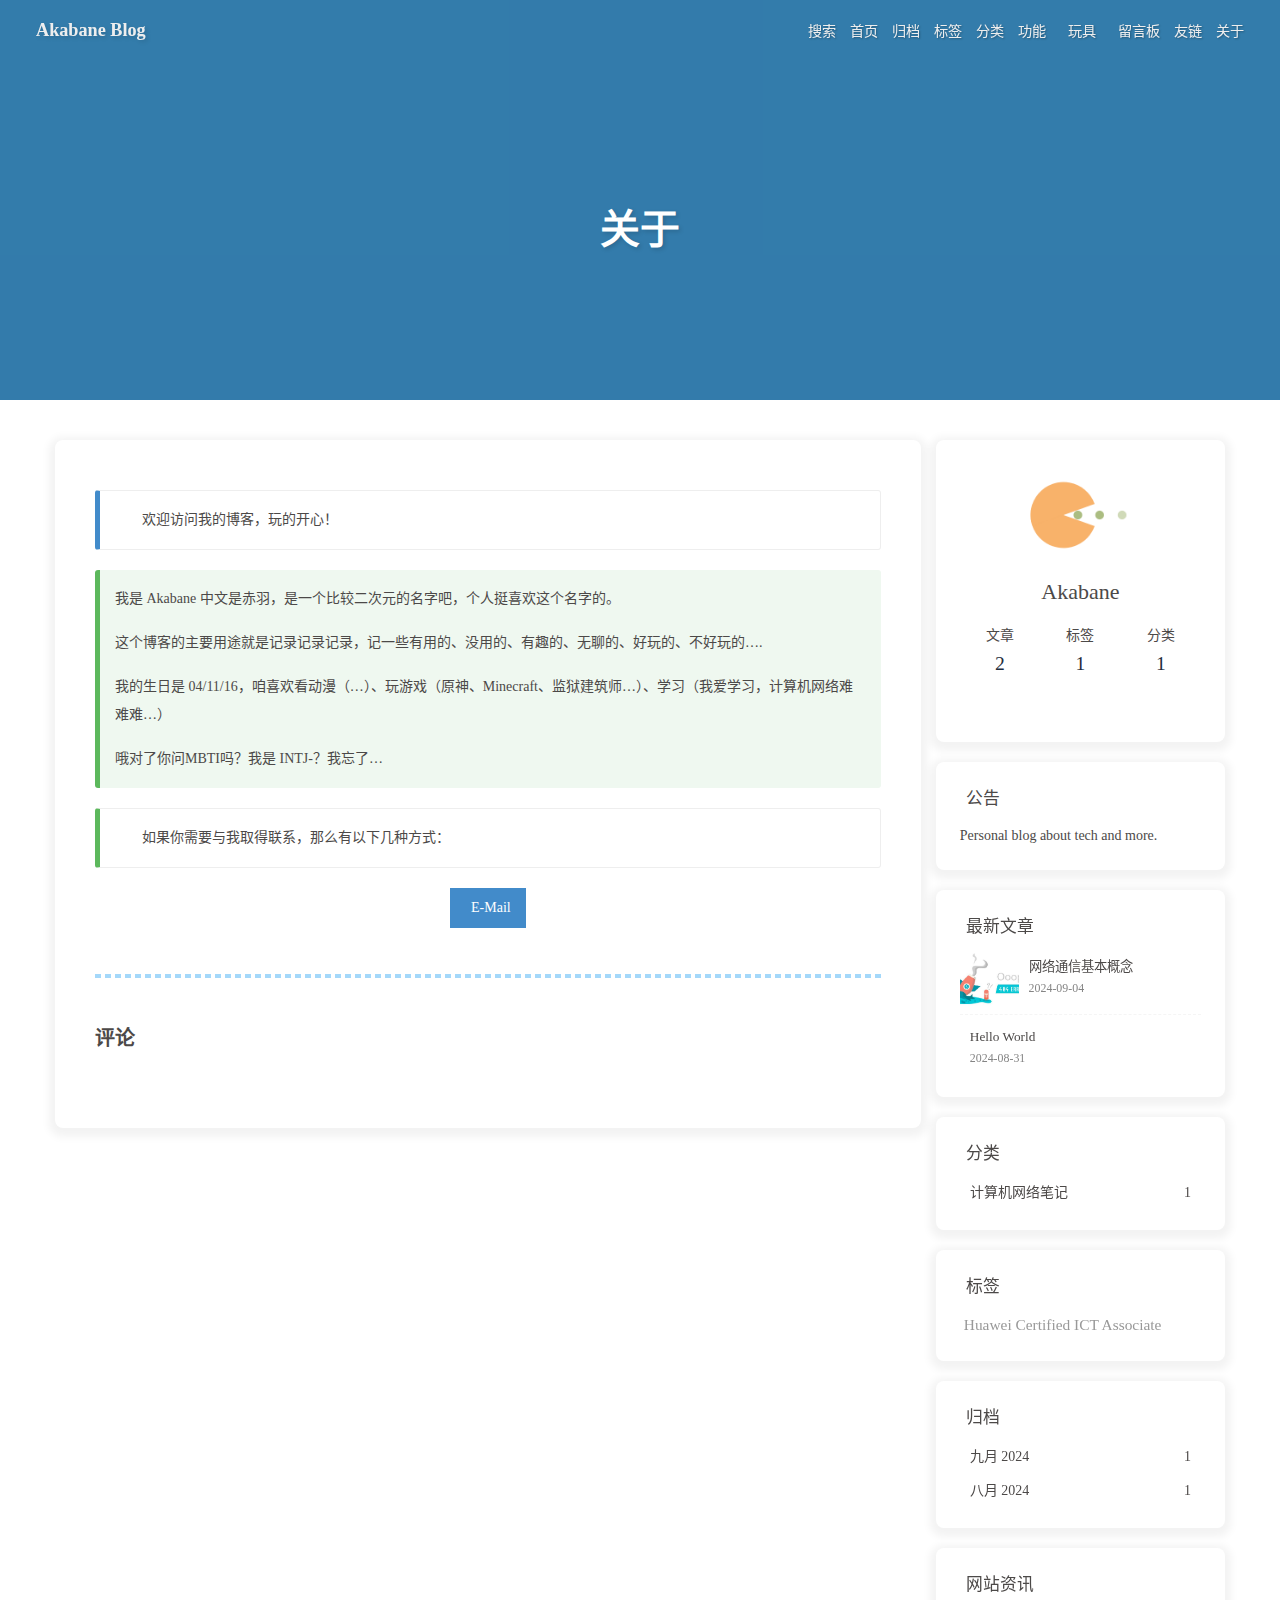
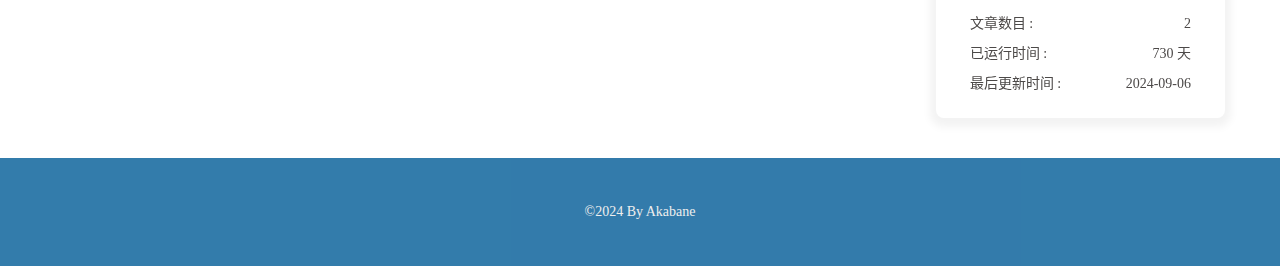
==== commit 6317ad1a: "Site updated: 2024-09-06 20:14:30" ====
--- a/about/index.html
+++ b/about/index.html
@@ -152,7 +152,7 @@
         }
       }
       detectApple()
-    })(window)</script><link rel="stylesheet" href="/css/custom.css"><meta name="generator" content="Hexo 7.3.0"></head><body><div id="sidebar"><div id="menu-mask"></div><div id="sidebar-menus"><div class="avatar-img is-center"><img src="https://resources.akabane.blog/resources/avatar.webp" onerror="onerror=null;src='/img/friend_404.gif'" alt="avatar"/></div><div class="sidebar-site-data site-data is-center"><a href="/archives/"><div class="headline">文章</div><div class="length-num">1</div></a><a href="/tags/"><div class="headline">标签</div><div class="length-num">0</div></a><a href="/categories/"><div class="headline">分类</div><div class="length-num">0</div></a></div><hr class="custom-hr"/><div class="menus_items"><div class="menus_item"><a class="site-page" href="/"><i class="fa-fw fas fa-home"></i><span> 首页</span></a></div><div class="menus_item"><a class="site-page" href="/archives/"><i class="fa-fw fas fa-archive"></i><span> 归档</span></a></div><div class="menus_item"><a class="site-page" href="/tags/"><i class="fa-fw fas fa-tags"></i><span> 标签</span></a></div><div class="menus_item"><a class="site-page" href="/categories/"><i class="fa-fw fas fa-folder-open"></i><span> 分类</span></a></div><div class="menus_item"><a class="site-page group" href="javascript:void(0);"><i class="fa-fw fa-solid fa-wand-sparkles"></i><span> 功能</span><i class="fas fa-chevron-down"></i></a><ul class="menus_item_child"><li><a class="site-page child" href="/null"><i class="fa-fw fa-solid fa-code"></i><span> null</span></a></li></ul></div><div class="menus_item"><a class="site-page group" href="javascript:void(0);"><i class="fa-fw fa-solid fa-dragon"></i><span> 玩具</span><i class="fas fa-chevron-down"></i></a><ul class="menus_item_child"><li><a class="site-page child" href="/null"><i class="fa-fw fa-solid fa-code"></i><span> null</span></a></li></ul></div><div class="menus_item"><a class="site-page" href="/messages"><i class="fa-fw fa-solid fa-comment-dots"></i><span> 留言板</span></a></div><div class="menus_item"><a class="site-page" href="/link/"><i class="fa-fw fas fa-link"></i><span> 友链</span></a></div><div class="menus_item"><a class="site-page" href="/about/"><i class="fa-fw fas fa-heart"></i><span> 关于</span></a></div></div></div></div><div class="page" id="body-wrap"><header class="not-home-page" id="page-header"><nav id="nav"><span id="blog-info"><a href="/" title="Akabane Blog"><span class="site-name">Akabane Blog</span></a></span><div id="menus"><div id="search-button"><a class="site-page social-icon search" href="javascript:void(0);"><i class="fas fa-search fa-fw"></i><span> 搜索</span></a></div><div class="menus_items"><div class="menus_item"><a class="site-page" href="/"><i class="fa-fw fas fa-home"></i><span> 首页</span></a></div><div class="menus_item"><a class="site-page" href="/archives/"><i class="fa-fw fas fa-archive"></i><span> 归档</span></a></div><div class="menus_item"><a class="site-page" href="/tags/"><i class="fa-fw fas fa-tags"></i><span> 标签</span></a></div><div class="menus_item"><a class="site-page" href="/categories/"><i class="fa-fw fas fa-folder-open"></i><span> 分类</span></a></div><div class="menus_item"><a class="site-page group" href="javascript:void(0);"><i class="fa-fw fa-solid fa-wand-sparkles"></i><span> 功能</span><i class="fas fa-chevron-down"></i></a><ul class="menus_item_child"><li><a class="site-page child" href="/null"><i class="fa-fw fa-solid fa-code"></i><span> null</span></a></li></ul></div><div class="menus_item"><a class="site-page group" href="javascript:void(0);"><i class="fa-fw fa-solid fa-dragon"></i><span> 玩具</span><i class="fas fa-chevron-down"></i></a><ul class="menus_item_child"><li><a class="site-page child" href="/null"><i class="fa-fw fa-solid fa-code"></i><span> null</span></a></li></ul></div><div class="menus_item"><a class="site-page" href="/messages"><i class="fa-fw fa-solid fa-comment-dots"></i><span> 留言板</span></a></div><div class="menus_item"><a class="site-page" href="/link/"><i class="fa-fw fas fa-link"></i><span> 友链</span></a></div><div class="menus_item"><a class="site-page" href="/about/"><i class="fa-fw fas fa-heart"></i><span> 关于</span></a></div></div><div id="toggle-menu"><a class="site-page" href="javascript:void(0);"><i class="fas fa-bars fa-fw"></i></a></div></div></nav><div id="page-site-info"><h1 id="site-title">关于</h1></div></header><main class="layout" id="content-inner"><div id="page"><div id="article-container"><div class="note blue icon-padding simple"><i class="note-icon fas fa-bullhorn"></i><p>欢迎访问我的博客，玩的开心！</p>
+    })(window)</script><link rel="stylesheet" href="/css/custom.css"><meta name="generator" content="Hexo 7.3.0"></head><body><div id="sidebar"><div id="menu-mask"></div><div id="sidebar-menus"><div class="avatar-img is-center"><img src="https://resources.akabane.blog/resources/avatar.webp" onerror="onerror=null;src='/img/friend_404.gif'" alt="avatar"/></div><div class="sidebar-site-data site-data is-center"><a href="/archives/"><div class="headline">文章</div><div class="length-num">2</div></a><a href="/tags/"><div class="headline">标签</div><div class="length-num">1</div></a><a href="/categories/"><div class="headline">分类</div><div class="length-num">1</div></a></div><hr class="custom-hr"/><div class="menus_items"><div class="menus_item"><a class="site-page" href="/"><i class="fa-fw fas fa-home"></i><span> 首页</span></a></div><div class="menus_item"><a class="site-page" href="/archives/"><i class="fa-fw fas fa-archive"></i><span> 归档</span></a></div><div class="menus_item"><a class="site-page" href="/tags/"><i class="fa-fw fas fa-tags"></i><span> 标签</span></a></div><div class="menus_item"><a class="site-page" href="/categories/"><i class="fa-fw fas fa-folder-open"></i><span> 分类</span></a></div><div class="menus_item"><a class="site-page group" href="javascript:void(0);"><i class="fa-fw fa-solid fa-wand-sparkles"></i><span> 功能</span><i class="fas fa-chevron-down"></i></a><ul class="menus_item_child"><li><a class="site-page child" href="/null"><i class="fa-fw fa-solid fa-code"></i><span> null</span></a></li></ul></div><div class="menus_item"><a class="site-page group" href="javascript:void(0);"><i class="fa-fw fa-solid fa-dragon"></i><span> 玩具</span><i class="fas fa-chevron-down"></i></a><ul class="menus_item_child"><li><a class="site-page child" href="/null"><i class="fa-fw fa-solid fa-code"></i><span> null</span></a></li></ul></div><div class="menus_item"><a class="site-page" href="/messages"><i class="fa-fw fa-solid fa-comment-dots"></i><span> 留言板</span></a></div><div class="menus_item"><a class="site-page" href="/link/"><i class="fa-fw fas fa-link"></i><span> 友链</span></a></div><div class="menus_item"><a class="site-page" href="/about/"><i class="fa-fw fas fa-heart"></i><span> 关于</span></a></div></div></div></div><div class="page" id="body-wrap"><header class="not-home-page" id="page-header"><nav id="nav"><span id="blog-info"><a href="/" title="Akabane Blog"><span class="site-name">Akabane Blog</span></a></span><div id="menus"><div id="search-button"><a class="site-page social-icon search" href="javascript:void(0);"><i class="fas fa-search fa-fw"></i><span> 搜索</span></a></div><div class="menus_items"><div class="menus_item"><a class="site-page" href="/"><i class="fa-fw fas fa-home"></i><span> 首页</span></a></div><div class="menus_item"><a class="site-page" href="/archives/"><i class="fa-fw fas fa-archive"></i><span> 归档</span></a></div><div class="menus_item"><a class="site-page" href="/tags/"><i class="fa-fw fas fa-tags"></i><span> 标签</span></a></div><div class="menus_item"><a class="site-page" href="/categories/"><i class="fa-fw fas fa-folder-open"></i><span> 分类</span></a></div><div class="menus_item"><a class="site-page group" href="javascript:void(0);"><i class="fa-fw fa-solid fa-wand-sparkles"></i><span> 功能</span><i class="fas fa-chevron-down"></i></a><ul class="menus_item_child"><li><a class="site-page child" href="/null"><i class="fa-fw fa-solid fa-code"></i><span> null</span></a></li></ul></div><div class="menus_item"><a class="site-page group" href="javascript:void(0);"><i class="fa-fw fa-solid fa-dragon"></i><span> 玩具</span><i class="fas fa-chevron-down"></i></a><ul class="menus_item_child"><li><a class="site-page child" href="/null"><i class="fa-fw fa-solid fa-code"></i><span> null</span></a></li></ul></div><div class="menus_item"><a class="site-page" href="/messages"><i class="fa-fw fa-solid fa-comment-dots"></i><span> 留言板</span></a></div><div class="menus_item"><a class="site-page" href="/link/"><i class="fa-fw fas fa-link"></i><span> 友链</span></a></div><div class="menus_item"><a class="site-page" href="/about/"><i class="fa-fw fas fa-heart"></i><span> 关于</span></a></div></div><div id="toggle-menu"><a class="site-page" href="javascript:void(0);"><i class="fas fa-bars fa-fw"></i></a></div></div></nav><div id="page-site-info"><h1 id="site-title">关于</h1></div></header><main class="layout" id="content-inner"><div id="page"><div id="article-container"><div class="note blue icon-padding simple"><i class="note-icon fas fa-bullhorn"></i><p>欢迎访问我的博客，玩的开心！</p>
 </div>
 
 <div class="note success no-icon flat"><p>我是 Akabane 中文是赤羽，是一个比较二次元的名字吧，个人挺喜欢这个名字的。</p>
@@ -168,7 +168,14 @@
     <a class="btn-beautify blue larger" href="mailto:contact@akabane.blog" 
   title="E-Mail"><i class="fa-regular fa-envelope"></i><span>E-Mail</span></a>
 </div>
-</div><hr class="custom-hr"/><div id="post-comment"><div class="comment-head"><div class="comment-headline"><i class="fas fa-comments fa-fw"></i><span> 评论</span></div></div><div class="comment-wrap"><div><div id="giscus-wrap"></div></div></div></div></div><div class="aside-content" id="aside-content"><div class="card-widget card-info"><div class="is-center"><div class="avatar-img"><img src="https://resources.akabane.blog/resources/avatar.webp" onerror="this.onerror=null;this.src='/img/friend_404.gif'" alt="avatar"/></div><div class="author-info__name">Akabane</div><div class="author-info__description"></div></div><div class="card-info-data site-data is-center"><a href="/archives/"><div class="headline">文章</div><div class="length-num">1</div></a><a href="/tags/"><div class="headline">标签</div><div class="length-num">0</div></a><a href="/categories/"><div class="headline">分类</div><div class="length-num">0</div></a></div><div class="card-info-social-icons is-center"><a class="social-icon" href="https://github.com/COPaAkabane" target="_blank" title="Github"><i class="fab fa-github" style="color: #1E90FF;"></i></a><a class="social-icon" href="mailto:contact@akabane.blog" target="_blank" title="Email"><i class="fas fa-envelope" style="color: #1E90FF;"></i></a><a class="social-icon" href="https://space.bilibili.com/3537111714105787" target="_blank" title="BiliBili"><i class="fa-brands fa-bilibili" style="color: #1E90FF;"></i></a></div></div><div class="card-widget card-announcement"><div class="item-headline"><i class="fas fa-bullhorn fa-shake"></i><span>公告</span></div><div class="announcement_content">Personal blog about tech and more.</div></div><div class="sticky_layout"><div class="card-widget card-recent-post"><div class="item-headline"><i class="fas fa-history"></i><span>最新文章</span></div><div class="aside-list"><div class="aside-list-item no-cover"><div class="content"><a class="title" href="/archives/hello-world.html" title="Hello World">Hello World</a><time datetime="2024-08-31T08:02:18.500Z" title="发表于 2024-08-31 16:02:18">2024-08-31</time></div></div></div></div><div class="card-widget card-archives"><div class="item-headline"><i class="fas fa-archive"></i><span>归档</span></div><ul class="card-archive-list"><li class="card-archive-list-item"><a class="card-archive-list-link" href="/archives/2024/08/"><span class="card-archive-list-date">八月 2024</span><span class="card-archive-list-count">1</span></a></li></ul></div><div class="card-widget card-webinfo"><div class="item-headline"><i class="fas fa-chart-line"></i><span>网站资讯</span></div><div class="webinfo"><div class="webinfo-item"><div class="item-name">文章数目 :</div><div class="item-count">1</div></div><div class="webinfo-item"><div class="item-name">已运行时间 :</div><div class="item-count" id="runtimeshow" data-publishDate="2024-07-24T12:32:00.000Z"><i class="fa-solid fa-spinner fa-spin"></i></div></div><div class="webinfo-item"><div class="item-name">最后更新时间 :</div><div class="item-count" id="last-push-date" data-lastPushDate="2024-08-31T13:33:46.717Z"><i class="fa-solid fa-spinner fa-spin"></i></div></div></div></div></div></div></main><footer id="footer"><div id="footer-wrap"><div class="copyright">&copy;2024 By Akabane</div></div></footer></div><div id="rightside"><div id="rightside-config-hide"><button id="darkmode" type="button" title="浅色和深色模式转换"><i class="fas fa-adjust"></i></button><button id="hide-aside-btn" type="button" title="单栏和双栏切换"><i class="fas fa-arrows-alt-h"></i></button></div><div id="rightside-config-show"><button id="rightside-config" type="button" title="设置"><i class="fas fa-cog fa-spin"></i></button><a id="to_comment" href="#post-comment" title="直达评论"><i class="fas fa-comments"></i></a><button id="go-up" type="button" title="回到顶部"><span class="scroll-percent"></span><i class="fas fa-arrow-up"></i></button></div></div><div><script src="/js/utils.js?v=4.13.0"></script><script src="/js/main.js?v=4.13.0"></script><script src="https://resources.akabane.blog/plugins/@fancyapps/ui/dist/fancybox/fancybox.umd.js"></script><div class="js-pjax"><script>(()=>{
+</div><hr class="custom-hr"/><div id="post-comment"><div class="comment-head"><div class="comment-headline"><i class="fas fa-comments fa-fw"></i><span> 评论</span></div></div><div class="comment-wrap"><div><div id="giscus-wrap"></div></div></div></div></div><div class="aside-content" id="aside-content"><div class="card-widget card-info"><div class="is-center"><div class="avatar-img"><img src="https://resources.akabane.blog/resources/avatar.webp" onerror="this.onerror=null;this.src='/img/friend_404.gif'" alt="avatar"/></div><div class="author-info__name">Akabane</div><div class="author-info__description"></div></div><div class="card-info-data site-data is-center"><a href="/archives/"><div class="headline">文章</div><div class="length-num">2</div></a><a href="/tags/"><div class="headline">标签</div><div class="length-num">1</div></a><a href="/categories/"><div class="headline">分类</div><div class="length-num">1</div></a></div><div class="card-info-social-icons is-center"><a class="social-icon" href="https://github.com/COPaAkabane" target="_blank" title="Github"><i class="fab fa-github" style="color: #1E90FF;"></i></a><a class="social-icon" href="mailto:contact@akabane.blog" target="_blank" title="Email"><i class="fas fa-envelope" style="color: #1E90FF;"></i></a><a class="social-icon" href="https://space.bilibili.com/3537111714105787" target="_blank" title="BiliBili"><i class="fa-brands fa-bilibili" style="color: #1E90FF;"></i></a></div></div><div class="card-widget card-announcement"><div class="item-headline"><i class="fas fa-bullhorn fa-shake"></i><span>公告</span></div><div class="announcement_content">Personal blog about tech and more.</div></div><div class="sticky_layout"><div class="card-widget card-recent-post"><div class="item-headline"><i class="fas fa-history"></i><span>最新文章</span></div><div class="aside-list"><div class="aside-list-item"><a class="thumbnail" href="/archives/Huawei-Certified-ICT-Associate-100.html" title="网络通信基本概念"><img src="https://resources.akabane.blog/resources/105940.webp" onerror="this.onerror=null;this.src='/img/404.jpg'" alt="网络通信基本概念"/></a><div class="content"><a class="title" href="/archives/Huawei-Certified-ICT-Associate-100.html" title="网络通信基本概念">网络通信基本概念</a><time datetime="2024-09-04T13:56:56.000Z" title="发表于 2024-09-04 21:56:56">2024-09-04</time></div></div><div class="aside-list-item no-cover"><div class="content"><a class="title" href="/archives/hello-world.html" title="Hello World">Hello World</a><time datetime="2024-08-31T08:02:18.500Z" title="发表于 2024-08-31 16:02:18">2024-08-31</time></div></div></div></div><div class="card-widget card-categories"><div class="item-headline">
+            <i class="fas fa-folder-open"></i>
+            <span>分类</span>
+            
+            </div>
+            <ul class="card-category-list" id="aside-cat-list">
+            <li class="card-category-list-item "><a class="card-category-list-link" href="/categories/%E8%AE%A1%E7%AE%97%E6%9C%BA%E7%BD%91%E7%BB%9C%E7%AC%94%E8%AE%B0/"><span class="card-category-list-name">计算机网络笔记</span><span class="card-category-list-count">1</span></a></li>
+            </ul></div><div class="card-widget card-tags"><div class="item-headline"><i class="fas fa-tags"></i><span>标签</span></div><div class="card-tag-cloud"><a href="/tags/Huawei-Certified-ICT-Associate/" style="font-size: 1.1em; color: #999">Huawei Certified ICT Associate</a></div></div><div class="card-widget card-archives"><div class="item-headline"><i class="fas fa-archive"></i><span>归档</span></div><ul class="card-archive-list"><li class="card-archive-list-item"><a class="card-archive-list-link" href="/archives/2024/09/"><span class="card-archive-list-date">九月 2024</span><span class="card-archive-list-count">1</span></a></li><li class="card-archive-list-item"><a class="card-archive-list-link" href="/archives/2024/08/"><span class="card-archive-list-date">八月 2024</span><span class="card-archive-list-count">1</span></a></li></ul></div><div class="card-widget card-webinfo"><div class="item-headline"><i class="fas fa-chart-line"></i><span>网站资讯</span></div><div class="webinfo"><div class="webinfo-item"><div class="item-name">文章数目 :</div><div class="item-count">2</div></div><div class="webinfo-item"><div class="item-name">已运行时间 :</div><div class="item-count" id="runtimeshow" data-publishDate="2024-07-24T12:32:00.000Z"><i class="fa-solid fa-spinner fa-spin"></i></div></div><div class="webinfo-item"><div class="item-name">最后更新时间 :</div><div class="item-count" id="last-push-date" data-lastPushDate="2024-09-06T12:14:30.329Z"><i class="fa-solid fa-spinner fa-spin"></i></div></div></div></div></div></div></main><footer id="footer"><div id="footer-wrap"><div class="copyright">&copy;2024 By Akabane</div></div></footer></div><div id="rightside"><div id="rightside-config-hide"><button id="darkmode" type="button" title="浅色和深色模式转换"><i class="fas fa-adjust"></i></button><button id="hide-aside-btn" type="button" title="单栏和双栏切换"><i class="fas fa-arrows-alt-h"></i></button></div><div id="rightside-config-show"><button id="rightside-config" type="button" title="设置"><i class="fas fa-cog fa-spin"></i></button><a id="to_comment" href="#post-comment" title="直达评论"><i class="fas fa-comments"></i></a><button id="go-up" type="button" title="回到顶部"><span class="scroll-percent"></span><i class="fas fa-arrow-up"></i></button></div></div><div><script src="/js/utils.js?v=4.13.0"></script><script src="/js/main.js?v=4.13.0"></script><script src="https://resources.akabane.blog/plugins/@fancyapps/ui/dist/fancybox/fancybox.umd.js"></script><div class="js-pjax"><script>(()=>{
   const getGiscusTheme = theme => {
     return theme === 'dark' ? 'dark' : 'light'
   }
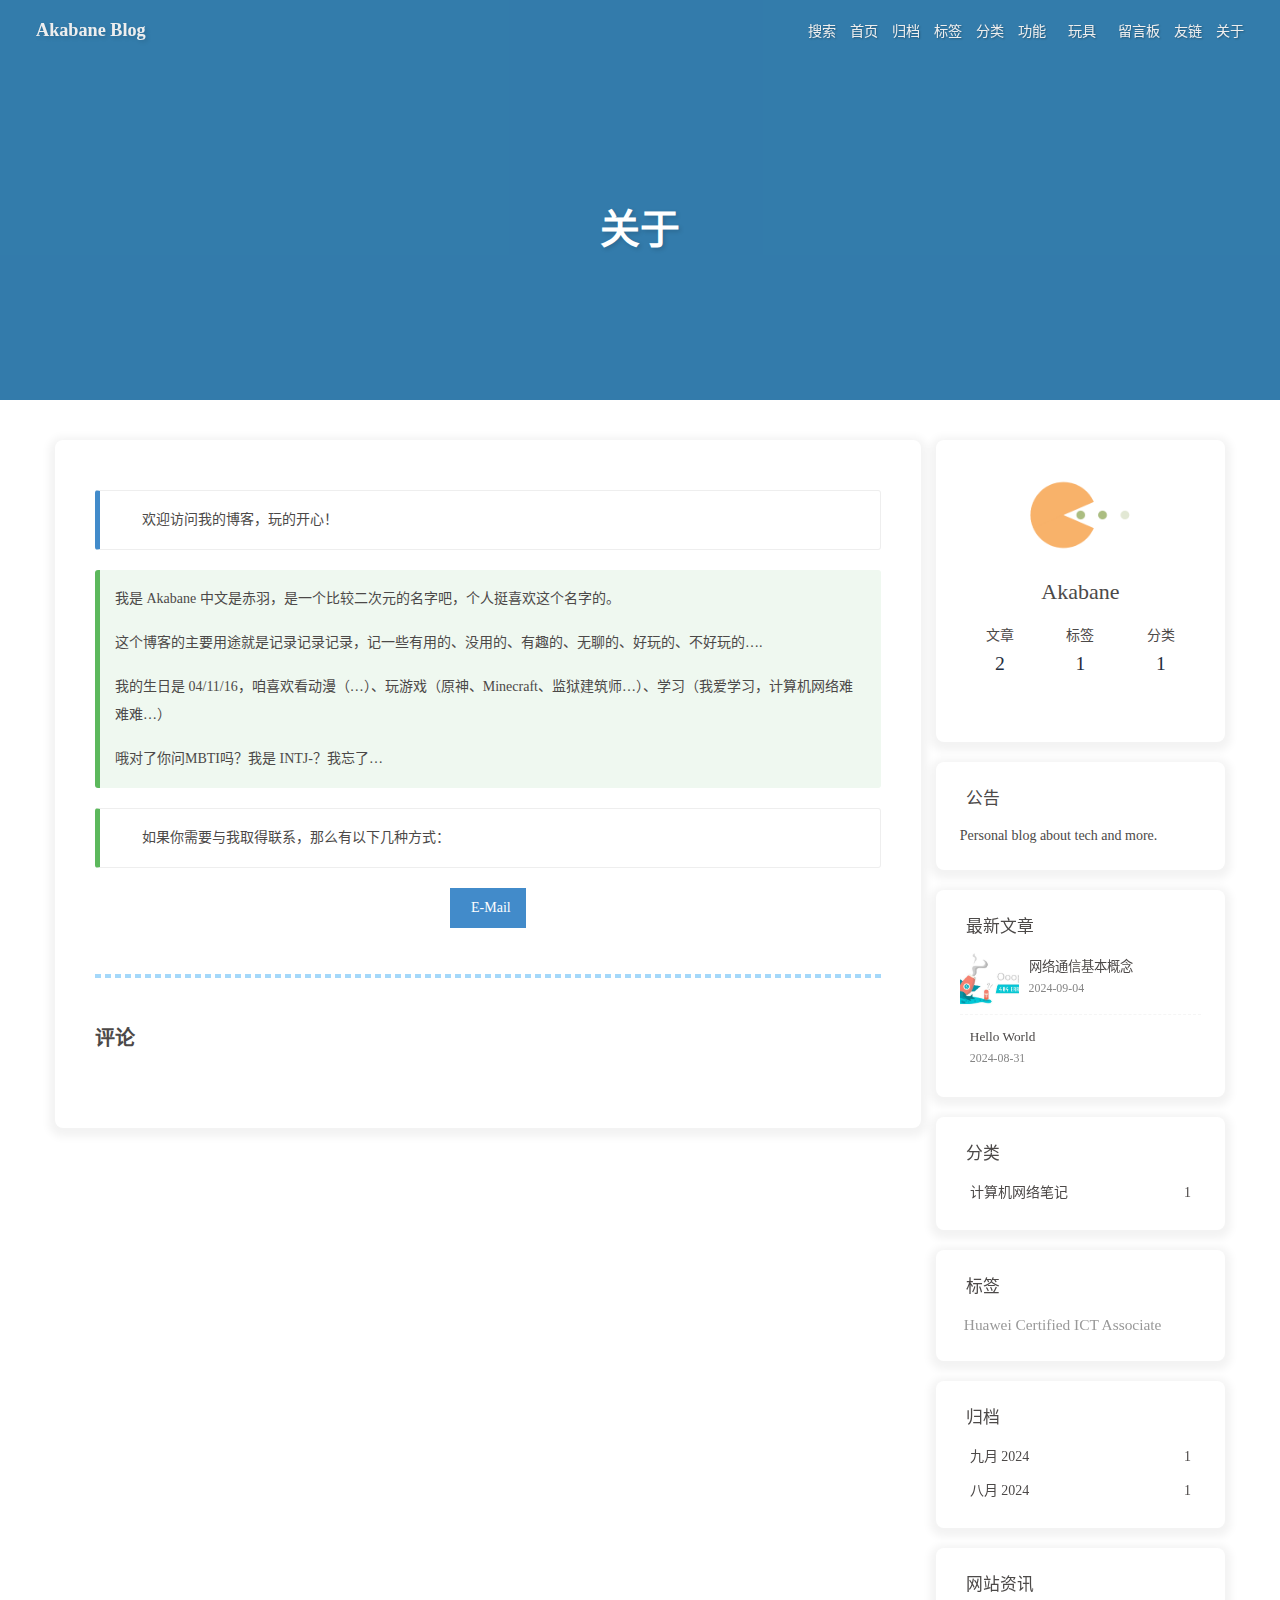
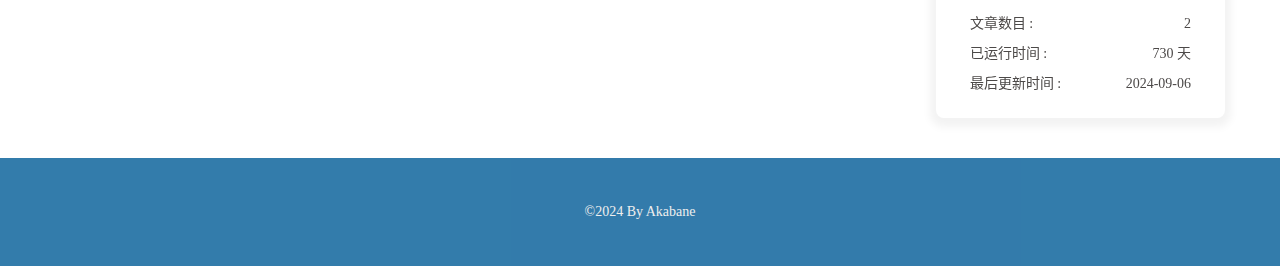
==== commit d1d53839: "Site updated: 2024-09-06 22:27:23" ====
--- a/about/index.html
+++ b/about/index.html
@@ -175,7 +175,7 @@
             </div>
             <ul class="card-category-list" id="aside-cat-list">
             <li class="card-category-list-item "><a class="card-category-list-link" href="/categories/%E8%AE%A1%E7%AE%97%E6%9C%BA%E7%BD%91%E7%BB%9C%E7%AC%94%E8%AE%B0/"><span class="card-category-list-name">计算机网络笔记</span><span class="card-category-list-count">1</span></a></li>
-            </ul></div><div class="card-widget card-tags"><div class="item-headline"><i class="fas fa-tags"></i><span>标签</span></div><div class="card-tag-cloud"><a href="/tags/Huawei-Certified-ICT-Associate/" style="font-size: 1.1em; color: #999">Huawei Certified ICT Associate</a></div></div><div class="card-widget card-archives"><div class="item-headline"><i class="fas fa-archive"></i><span>归档</span></div><ul class="card-archive-list"><li class="card-archive-list-item"><a class="card-archive-list-link" href="/archives/2024/09/"><span class="card-archive-list-date">九月 2024</span><span class="card-archive-list-count">1</span></a></li><li class="card-archive-list-item"><a class="card-archive-list-link" href="/archives/2024/08/"><span class="card-archive-list-date">八月 2024</span><span class="card-archive-list-count">1</span></a></li></ul></div><div class="card-widget card-webinfo"><div class="item-headline"><i class="fas fa-chart-line"></i><span>网站资讯</span></div><div class="webinfo"><div class="webinfo-item"><div class="item-name">文章数目 :</div><div class="item-count">2</div></div><div class="webinfo-item"><div class="item-name">已运行时间 :</div><div class="item-count" id="runtimeshow" data-publishDate="2024-07-24T12:32:00.000Z"><i class="fa-solid fa-spinner fa-spin"></i></div></div><div class="webinfo-item"><div class="item-name">最后更新时间 :</div><div class="item-count" id="last-push-date" data-lastPushDate="2024-09-06T12:14:30.329Z"><i class="fa-solid fa-spinner fa-spin"></i></div></div></div></div></div></div></main><footer id="footer"><div id="footer-wrap"><div class="copyright">&copy;2024 By Akabane</div></div></footer></div><div id="rightside"><div id="rightside-config-hide"><button id="darkmode" type="button" title="浅色和深色模式转换"><i class="fas fa-adjust"></i></button><button id="hide-aside-btn" type="button" title="单栏和双栏切换"><i class="fas fa-arrows-alt-h"></i></button></div><div id="rightside-config-show"><button id="rightside-config" type="button" title="设置"><i class="fas fa-cog fa-spin"></i></button><a id="to_comment" href="#post-comment" title="直达评论"><i class="fas fa-comments"></i></a><button id="go-up" type="button" title="回到顶部"><span class="scroll-percent"></span><i class="fas fa-arrow-up"></i></button></div></div><div><script src="/js/utils.js?v=4.13.0"></script><script src="/js/main.js?v=4.13.0"></script><script src="https://resources.akabane.blog/plugins/@fancyapps/ui/dist/fancybox/fancybox.umd.js"></script><div class="js-pjax"><script>(()=>{
+            </ul></div><div class="card-widget card-tags"><div class="item-headline"><i class="fas fa-tags"></i><span>标签</span></div><div class="card-tag-cloud"><a href="/tags/Huawei-Certified-ICT-Associate/" style="font-size: 1.1em; color: #999">Huawei Certified ICT Associate</a></div></div><div class="card-widget card-archives"><div class="item-headline"><i class="fas fa-archive"></i><span>归档</span></div><ul class="card-archive-list"><li class="card-archive-list-item"><a class="card-archive-list-link" href="/archives/2024/09/"><span class="card-archive-list-date">九月 2024</span><span class="card-archive-list-count">1</span></a></li><li class="card-archive-list-item"><a class="card-archive-list-link" href="/archives/2024/08/"><span class="card-archive-list-date">八月 2024</span><span class="card-archive-list-count">1</span></a></li></ul></div><div class="card-widget card-webinfo"><div class="item-headline"><i class="fas fa-chart-line"></i><span>网站资讯</span></div><div class="webinfo"><div class="webinfo-item"><div class="item-name">文章数目 :</div><div class="item-count">2</div></div><div class="webinfo-item"><div class="item-name">已运行时间 :</div><div class="item-count" id="runtimeshow" data-publishDate="2024-07-24T12:32:00.000Z"><i class="fa-solid fa-spinner fa-spin"></i></div></div><div class="webinfo-item"><div class="item-name">最后更新时间 :</div><div class="item-count" id="last-push-date" data-lastPushDate="2024-09-06T14:27:22.874Z"><i class="fa-solid fa-spinner fa-spin"></i></div></div></div></div></div></div></main><footer id="footer"><div id="footer-wrap"><div class="copyright">&copy;2024 By Akabane</div></div></footer></div><div id="rightside"><div id="rightside-config-hide"><button id="darkmode" type="button" title="浅色和深色模式转换"><i class="fas fa-adjust"></i></button><button id="hide-aside-btn" type="button" title="单栏和双栏切换"><i class="fas fa-arrows-alt-h"></i></button></div><div id="rightside-config-show"><button id="rightside-config" type="button" title="设置"><i class="fas fa-cog fa-spin"></i></button><a id="to_comment" href="#post-comment" title="直达评论"><i class="fas fa-comments"></i></a><button id="go-up" type="button" title="回到顶部"><span class="scroll-percent"></span><i class="fas fa-arrow-up"></i></button></div></div><div><script src="/js/utils.js?v=4.13.0"></script><script src="/js/main.js?v=4.13.0"></script><script src="https://resources.akabane.blog/plugins/@fancyapps/ui/dist/fancybox/fancybox.umd.js"></script><div class="js-pjax"><script>(()=>{
   const getGiscusTheme = theme => {
     return theme === 'dark' ? 'dark' : 'light'
   }
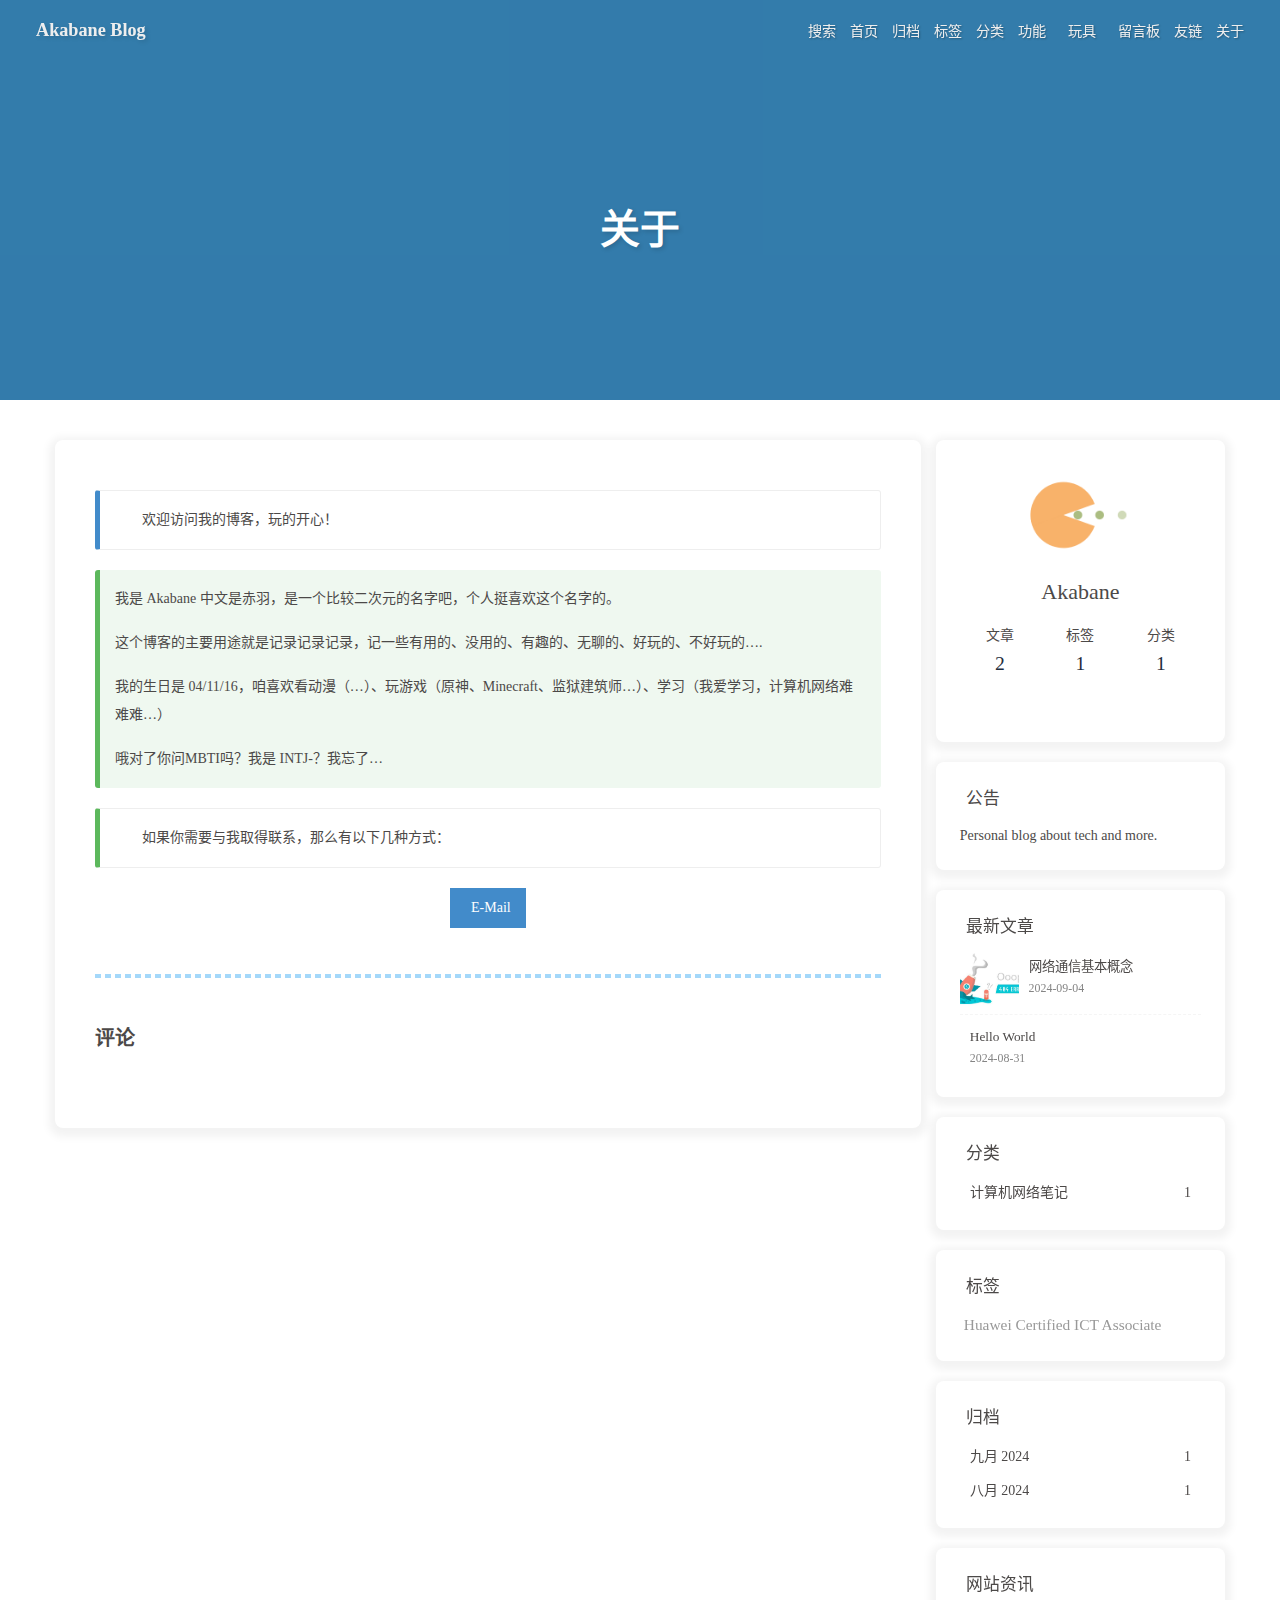
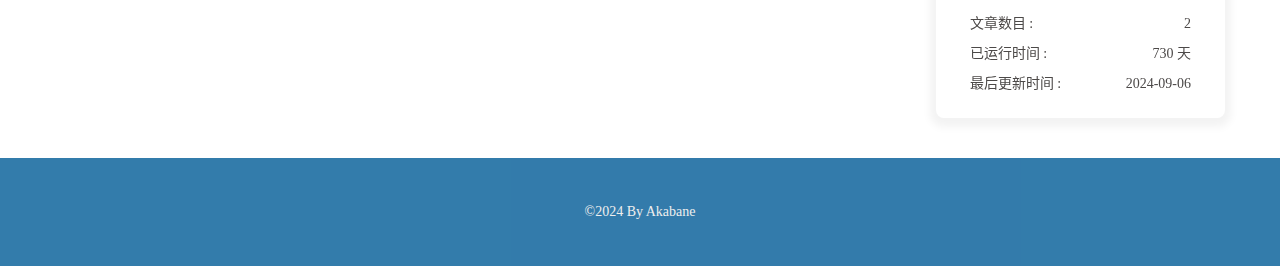
==== commit 9fd3c42b: "Site updated: 2024-09-06 23:01:42" ====
--- a/about/index.html
+++ b/about/index.html
@@ -175,7 +175,7 @@
             </div>
             <ul class="card-category-list" id="aside-cat-list">
             <li class="card-category-list-item "><a class="card-category-list-link" href="/categories/%E8%AE%A1%E7%AE%97%E6%9C%BA%E7%BD%91%E7%BB%9C%E7%AC%94%E8%AE%B0/"><span class="card-category-list-name">计算机网络笔记</span><span class="card-category-list-count">1</span></a></li>
-            </ul></div><div class="card-widget card-tags"><div class="item-headline"><i class="fas fa-tags"></i><span>标签</span></div><div class="card-tag-cloud"><a href="/tags/Huawei-Certified-ICT-Associate/" style="font-size: 1.1em; color: #999">Huawei Certified ICT Associate</a></div></div><div class="card-widget card-archives"><div class="item-headline"><i class="fas fa-archive"></i><span>归档</span></div><ul class="card-archive-list"><li class="card-archive-list-item"><a class="card-archive-list-link" href="/archives/2024/09/"><span class="card-archive-list-date">九月 2024</span><span class="card-archive-list-count">1</span></a></li><li class="card-archive-list-item"><a class="card-archive-list-link" href="/archives/2024/08/"><span class="card-archive-list-date">八月 2024</span><span class="card-archive-list-count">1</span></a></li></ul></div><div class="card-widget card-webinfo"><div class="item-headline"><i class="fas fa-chart-line"></i><span>网站资讯</span></div><div class="webinfo"><div class="webinfo-item"><div class="item-name">文章数目 :</div><div class="item-count">2</div></div><div class="webinfo-item"><div class="item-name">已运行时间 :</div><div class="item-count" id="runtimeshow" data-publishDate="2024-07-24T12:32:00.000Z"><i class="fa-solid fa-spinner fa-spin"></i></div></div><div class="webinfo-item"><div class="item-name">最后更新时间 :</div><div class="item-count" id="last-push-date" data-lastPushDate="2024-09-06T14:27:22.874Z"><i class="fa-solid fa-spinner fa-spin"></i></div></div></div></div></div></div></main><footer id="footer"><div id="footer-wrap"><div class="copyright">&copy;2024 By Akabane</div></div></footer></div><div id="rightside"><div id="rightside-config-hide"><button id="darkmode" type="button" title="浅色和深色模式转换"><i class="fas fa-adjust"></i></button><button id="hide-aside-btn" type="button" title="单栏和双栏切换"><i class="fas fa-arrows-alt-h"></i></button></div><div id="rightside-config-show"><button id="rightside-config" type="button" title="设置"><i class="fas fa-cog fa-spin"></i></button><a id="to_comment" href="#post-comment" title="直达评论"><i class="fas fa-comments"></i></a><button id="go-up" type="button" title="回到顶部"><span class="scroll-percent"></span><i class="fas fa-arrow-up"></i></button></div></div><div><script src="/js/utils.js?v=4.13.0"></script><script src="/js/main.js?v=4.13.0"></script><script src="https://resources.akabane.blog/plugins/@fancyapps/ui/dist/fancybox/fancybox.umd.js"></script><div class="js-pjax"><script>(()=>{
+            </ul></div><div class="card-widget card-tags"><div class="item-headline"><i class="fas fa-tags"></i><span>标签</span></div><div class="card-tag-cloud"><a href="/tags/Huawei-Certified-ICT-Associate/" style="font-size: 1.1em; color: #999">Huawei Certified ICT Associate</a></div></div><div class="card-widget card-archives"><div class="item-headline"><i class="fas fa-archive"></i><span>归档</span></div><ul class="card-archive-list"><li class="card-archive-list-item"><a class="card-archive-list-link" href="/archives/2024/09/"><span class="card-archive-list-date">九月 2024</span><span class="card-archive-list-count">1</span></a></li><li class="card-archive-list-item"><a class="card-archive-list-link" href="/archives/2024/08/"><span class="card-archive-list-date">八月 2024</span><span class="card-archive-list-count">1</span></a></li></ul></div><div class="card-widget card-webinfo"><div class="item-headline"><i class="fas fa-chart-line"></i><span>网站资讯</span></div><div class="webinfo"><div class="webinfo-item"><div class="item-name">文章数目 :</div><div class="item-count">2</div></div><div class="webinfo-item"><div class="item-name">已运行时间 :</div><div class="item-count" id="runtimeshow" data-publishDate="2024-07-24T12:32:00.000Z"><i class="fa-solid fa-spinner fa-spin"></i></div></div><div class="webinfo-item"><div class="item-name">最后更新时间 :</div><div class="item-count" id="last-push-date" data-lastPushDate="2024-09-06T15:01:41.997Z"><i class="fa-solid fa-spinner fa-spin"></i></div></div></div></div></div></div></main><footer id="footer"><div id="footer-wrap"><div class="copyright">&copy;2024 By Akabane</div></div></footer></div><div id="rightside"><div id="rightside-config-hide"><button id="darkmode" type="button" title="浅色和深色模式转换"><i class="fas fa-adjust"></i></button><button id="hide-aside-btn" type="button" title="单栏和双栏切换"><i class="fas fa-arrows-alt-h"></i></button></div><div id="rightside-config-show"><button id="rightside-config" type="button" title="设置"><i class="fas fa-cog fa-spin"></i></button><a id="to_comment" href="#post-comment" title="直达评论"><i class="fas fa-comments"></i></a><button id="go-up" type="button" title="回到顶部"><span class="scroll-percent"></span><i class="fas fa-arrow-up"></i></button></div></div><div><script src="/js/utils.js?v=4.13.0"></script><script src="/js/main.js?v=4.13.0"></script><script src="https://resources.akabane.blog/plugins/@fancyapps/ui/dist/fancybox/fancybox.umd.js"></script><div class="js-pjax"><script>(()=>{
   const getGiscusTheme = theme => {
     return theme === 'dark' ? 'dark' : 'light'
   }
